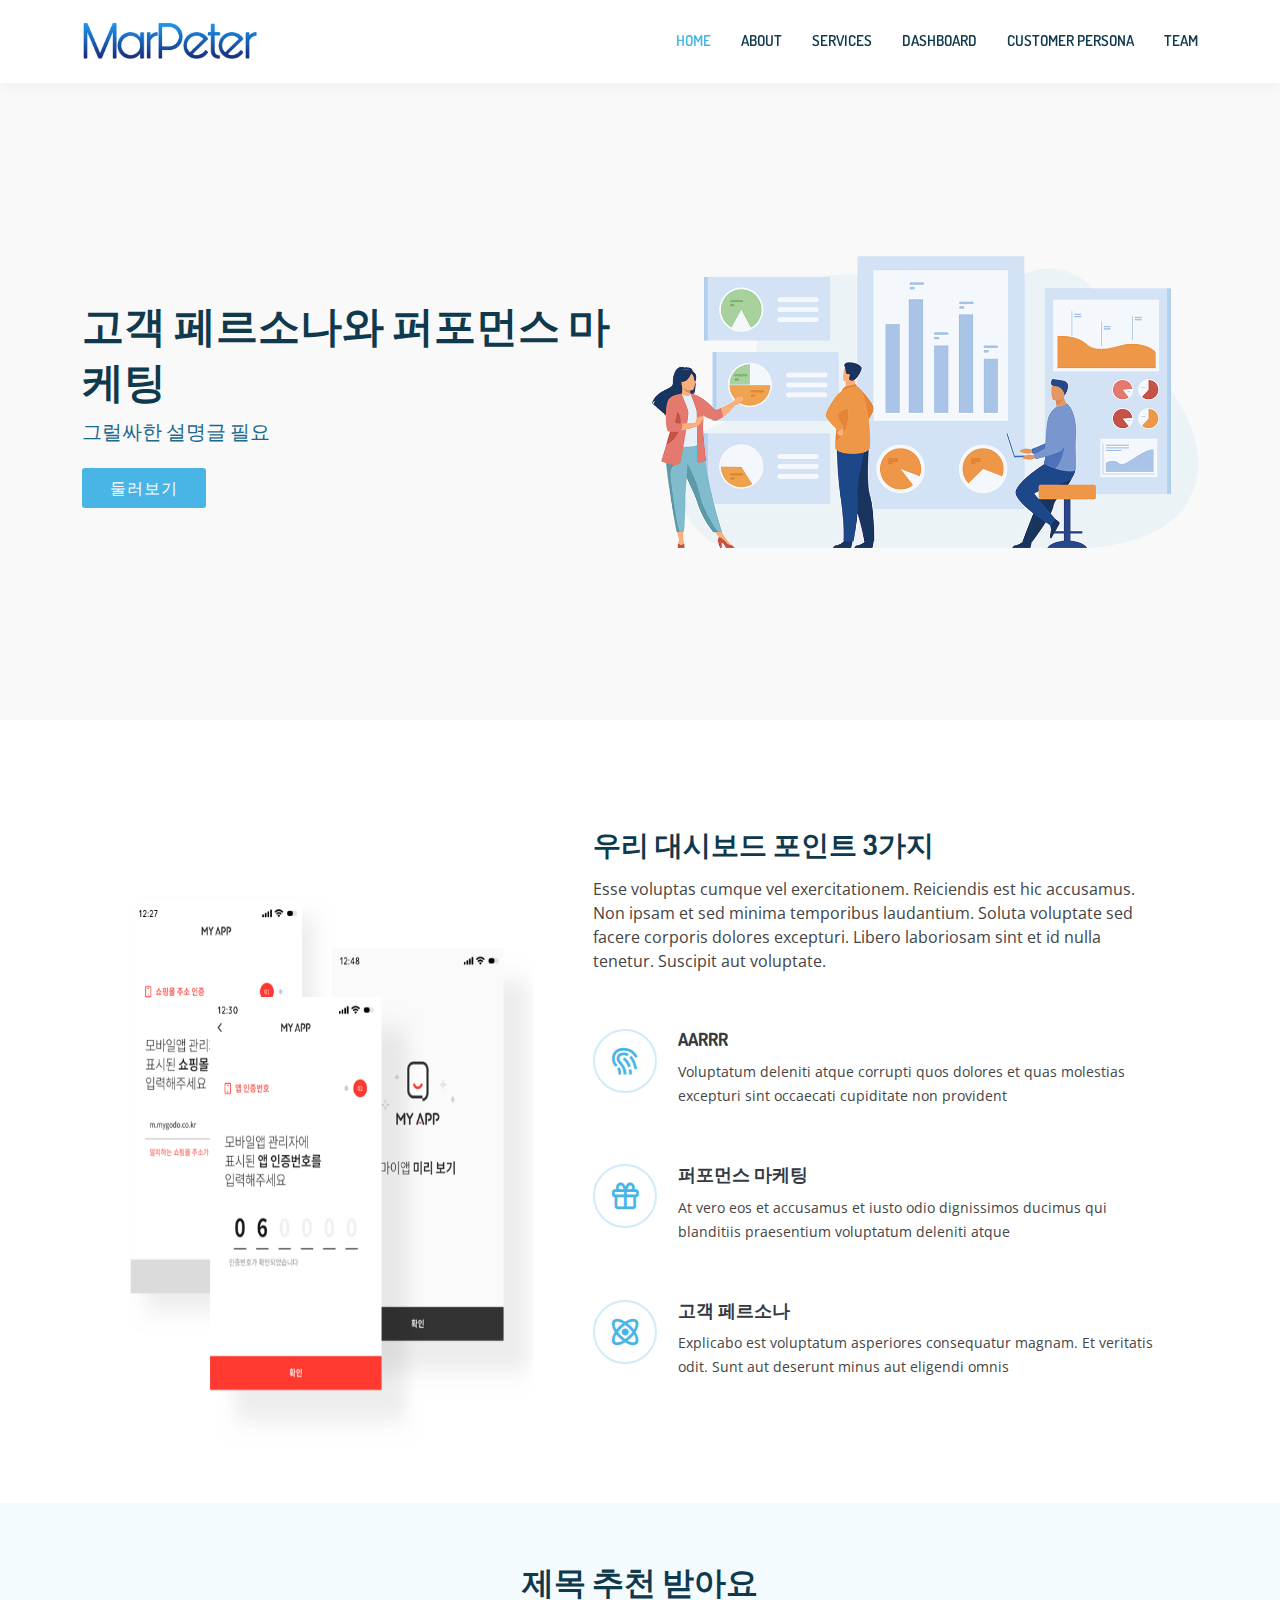
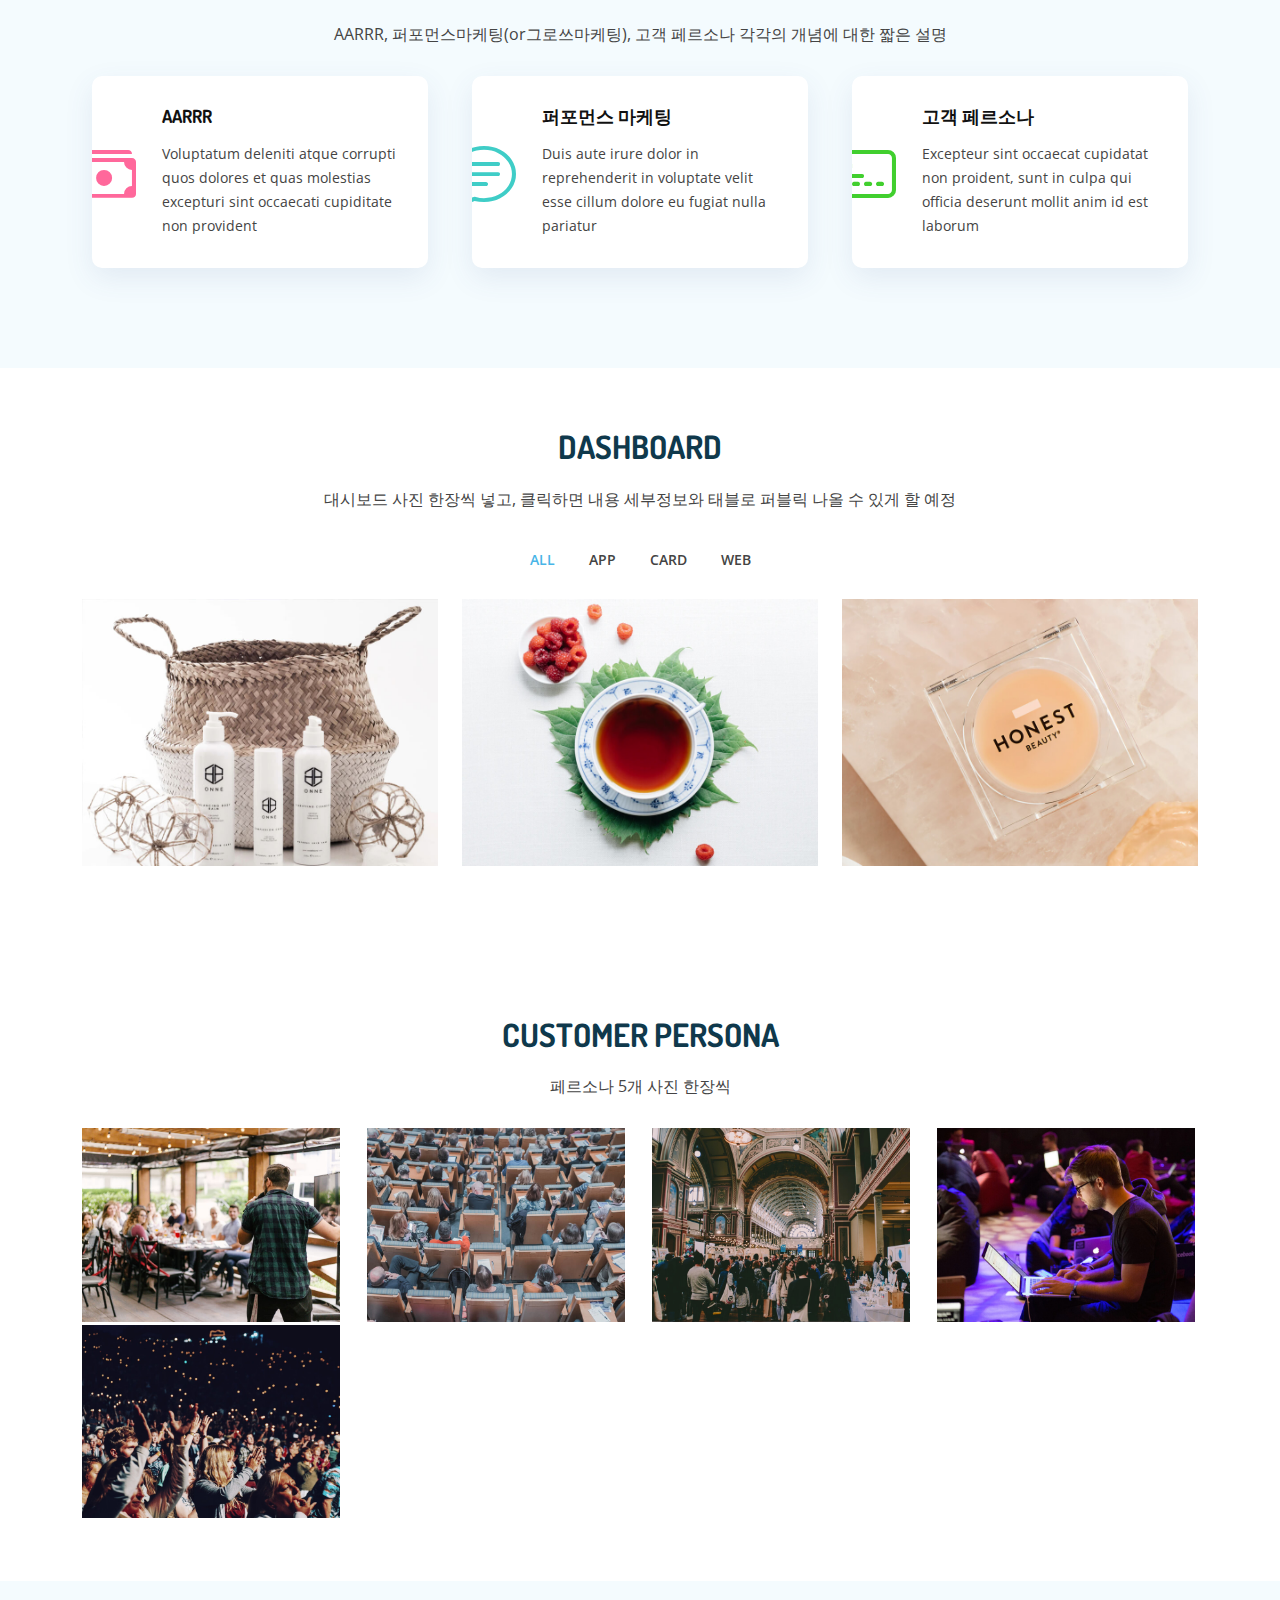
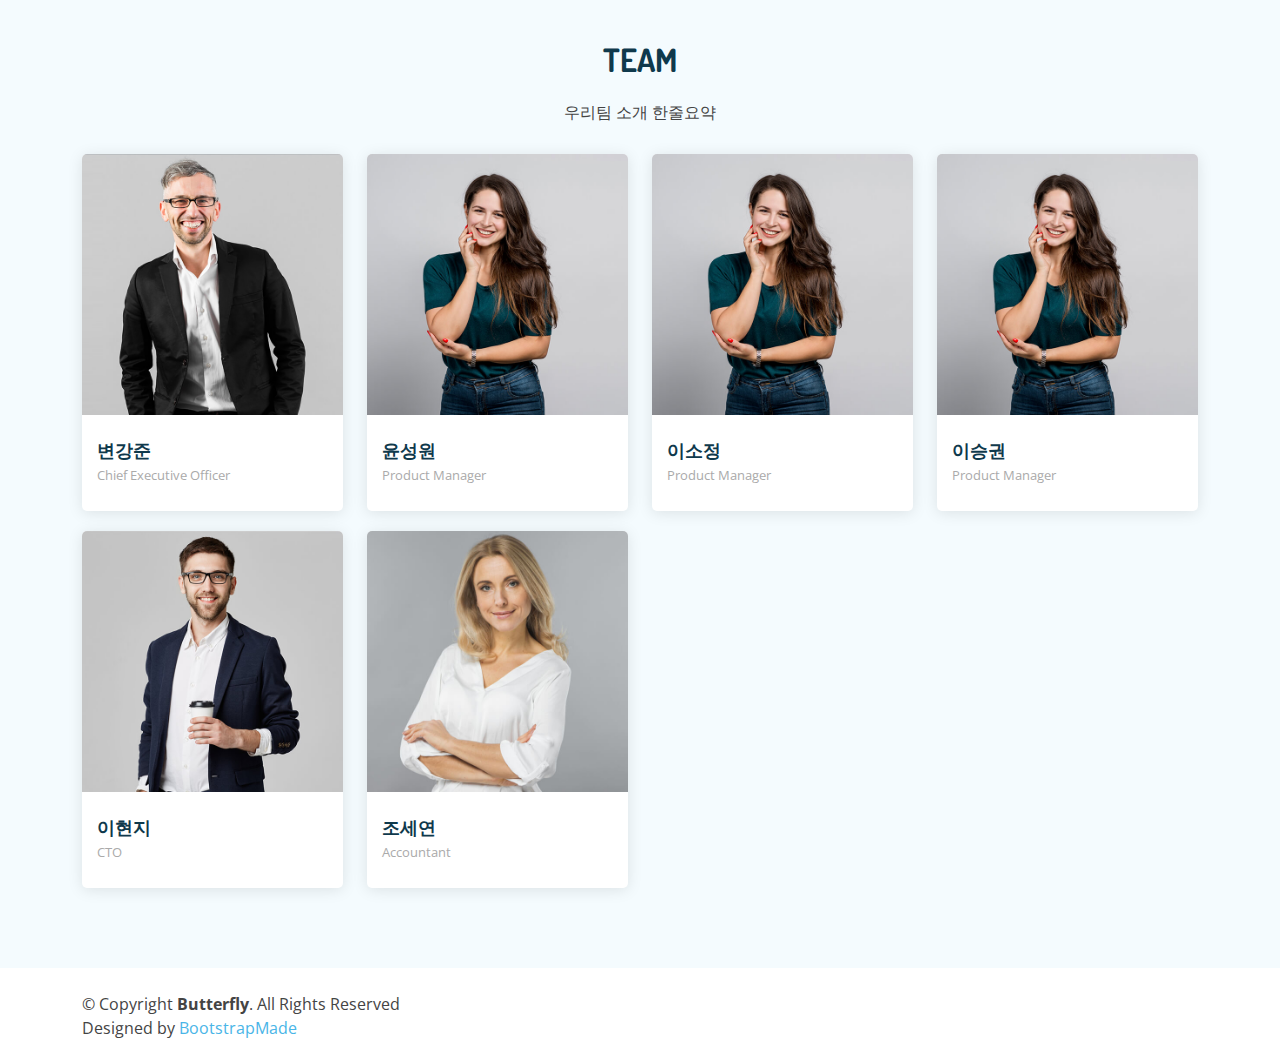
==== index.html @ e3b140a9 "git page demo" ====
<!DOCTYPE html>
<html lang="en">

<head>
  <meta charset="utf-8">
  <meta content="width=device-width, initial-scale=1.0" name="viewport">

  <title>Butterfly Bootstrap Template - Index</title>
  <meta content="" name="description">
  <meta content="" name="keywords">

  <!-- Favicons -->
  <link href="assets/img/favicon.png" rel="icon">
  <link href="assets/img/apple-touch-icon.png" rel="apple-touch-icon">

  <!-- Google Fonts -->
  <link href="https://fonts.googleapis.com/css?family=Open+Sans:300,300i,400,400i,600,600i,700,700i|Dosis:300,400,500,,600,700,700i|Lato:300,300i,400,400i,700,700i" rel="stylesheet">

  <!-- Vendor CSS Files -->
  <link href="assets/vendor/bootstrap/css/bootstrap.min.css" rel="stylesheet">
  <link href="assets/vendor/bootstrap-icons/bootstrap-icons.css" rel="stylesheet">
  <link href="assets/vendor/boxicons/css/boxicons.min.css" rel="stylesheet">
  <link href="assets/vendor/glightbox/css/glightbox.min.css" rel="stylesheet">
  <link href="assets/vendor/swiper/swiper-bundle.min.css" rel="stylesheet">

  <!-- Template Main CSS File -->
  <link href="assets/css/style.css" rel="stylesheet">

  <!-- =======================================================
  * Template Name: Butterfly - v4.7.0
  * Template URL: https://bootstrapmade.com/butterfly-free-bootstrap-theme/
  * Author: BootstrapMade.com
  * License: https://bootstrapmade.com/license/
  ======================================================== -->
</head>

<body>

  <!-- ======= Header ======= -->
  <header id="header" class="fixed-top">
    <div class="container d-flex align-items-center justify-content-between">

      <a href="index.html" class="logo"><img src="assets/img/logo7.png" alt="" class="img-fluid"></a>
      <!-- Uncomment below if you prefer to use text as a logo -->
      <!-- <h1 class="logo"><a href="index.html">Butterfly</a></h1> -->

      <nav id="navbar" class="navbar">
        <ul>
          <li><a class="nav-link scrollto active" href="#hero">Home</a></li>
          <li><a class="nav-link scrollto" href="#about">About</a></li>
          <li><a class="nav-link scrollto" href="#services">Services</a></li>
          <li><a class="nav-link scrollto " href="#portfolio">Dashboard</a></li>
          <li><a class="nav-link scrollto" href="#gallery">Customer Persona</a></li>
          <li><a class="nav-link scrollto" href="#team">Team</a></li>
        </ul>
        <i class="bi bi-list mobile-nav-toggle"></i>
      </nav><!-- .navbar -->

    </div>
  </header><!-- End Header -->

  <!-- ======= Hero Section ======= -->
  <section id="hero" class="d-flex align-items-center">

    <div class="container">
      <div class="row">
        <div class="col-lg-6 pt-4 pt-lg-0 order-2 order-lg-1 d-flex flex-column justify-content-center">
          <h1>고객 페르소나와 퍼포먼스 마케팅</h1>
          <h2>그럴싸한 설명글 필요</h2>
          <div><a href="#about" class="btn-get-started scrollto">둘러보기</a></div>
        </div>
        <div class="col-lg-6 order-1 order-lg-2 hero-img">
          <img src="assets/img/hero-img.png" class="img-fluid" alt="">
        </div>
      </div>
    </div>

  </section><!-- End Hero -->

  <main id="main">

    <!-- ======= About Section ======= -->
    <section id="about" class="about">
      <div class="container">
        <div class="row">
          <div class="col-xl-5 col-lg-6 d-flex justify-content-center align-items-stretch position-relative">
            <img src="assets/img/예시3.png" class="img-fluid" alt="">
          </div>

          <div class="col-xl-7 col-lg-6 icon-boxes d-flex flex-column align-items-stretch justify-content-center py-5 px-lg-5">
            <h3>우리 대시보드 포인트 3가지</h3>
            <p>Esse voluptas cumque vel exercitationem. Reiciendis est hic accusamus. Non ipsam et sed minima temporibus laudantium. Soluta voluptate sed facere corporis dolores excepturi. Libero laboriosam sint et id nulla tenetur. Suscipit aut voluptate.</p>

            <div class="icon-box">
              <div class="icon"><i class="bx bx-fingerprint"></i></div>
              <h4 class="title"><a href="">AARRR</a></h4>
              <p class="description">Voluptatum deleniti atque corrupti quos dolores et quas molestias excepturi sint occaecati cupiditate non provident</p>
            </div>

            <div class="icon-box">
              <div class="icon"><i class="bx bx-gift"></i></div>
              <h4 class="title"><a href="">퍼포먼스 마케팅</a></h4>
              <p class="description">At vero eos et accusamus et iusto odio dignissimos ducimus qui blanditiis praesentium voluptatum deleniti atque</p>
            </div>

            <div class="icon-box">
              <div class="icon"><i class="bx bx-atom"></i></div>
              <h4 class="title"><a href="">고객 페르소나</a></h4>
              <p class="description">Explicabo est voluptatum asperiores consequatur magnam. Et veritatis odit. Sunt aut deserunt minus aut eligendi omnis</p>
            </div>
    
          </div>
        </div>

      </div>
    </section><!-- End About Section -->

    <!-- ======= Services Section ======= -->
    <section id="services" class="services section-bg">
      <div class="container">

        <div class="section-title">
          <h2>제목 추천 받아요</h2>
          <p>AARRR, 퍼포먼스마케팅(or그로쓰마케팅), 고객 페르소나 각각의 개념에 대한 짧은 설명 </p>
        </div>

        <div class="row">
          <div class="col-lg-4 col-md-6">
            <div class="icon-box">
              <div class="icon"><i class="bi bi-cash-stack" style="color: #ff689b;"></i></div>
              <h4 class="title"><a href="">AARRR</a></h4>
              <p class="description">Voluptatum deleniti atque corrupti quos dolores et quas molestias excepturi sint occaecati cupiditate non provident</p>
            </div>
          </div>
          <div class="col-lg-4 col-md-6" data-wow-delay="0.1s">
            <div class="icon-box">
              <div class="icon"><i class="bi bi-chat-text" style="color: #3fcdc7;"></i></div>
              <h4 class="title"><a href="">퍼포먼스 마케팅</a></h4>
              <p class="description">Duis aute irure dolor in reprehenderit in voluptate velit esse cillum dolore eu fugiat nulla pariatur</p>
            </div>
          </div>
          <div class="col-lg-4 col-md-6" data-wow-delay="0.1s">
            <div class="icon-box">
              <div class="icon"><i class="bi bi-credit-card-2-front" style="color:#41cf2e;"></i></div>
              <h4 class="title"><a href="">고객 페르소나</a></h4>
              <p class="description">Excepteur sint occaecat cupidatat non proident, sunt in culpa qui officia deserunt mollit anim id est laborum</p>
            </div>
          </div>

        </div>

      </div>
    </section><!-- End Services Section -->

    <!-- ======= Portfolio Section ======= -->
    <section id="portfolio" class="portfolio">
      <div class="container">

        <div class="section-title">
          <h2>Dashboard</h2>
          <p> 대시보드 사진 한장씩 넣고, 클릭하면 내용 세부정보와 태블로 퍼블릭 나올 수 있게 할 예정</p>
        </div>

        <div class="row">
          <div class="col-lg-12 d-flex justify-content-center">
            <ul id="portfolio-flters">
              <li data-filter="*" class="filter-active">All</li>
              <li data-filter=".filter-app">App</li>
              <li data-filter=".filter-card">Card</li>
              <li data-filter=".filter-web">Web</li>
            </ul>
          </div>
        </div>

        <div class="row portfolio-container">

          <div class="col-lg-4 col-md-6 portfolio-item filter-app">
            <div class="portfolio-wrap">
              <img src="assets/img/portfolio/portfolio-1.jpg" class="img-fluid" alt="">
              <div class="portfolio-info">
                <h4>App 1</h4>
                <p>App</p>
                <div class="portfolio-links">
                  <a href="assets/img/portfolio/portfolio-1.jpg" data-gallery="portfolioGallery" class="portfolio-lightbox" title="App 1"><i class="bx bx-plus"></i></a>
                  <a href="portfolio-details.html" title="More Details"><i class="bx bx-link"></i></a>
                </div>
              </div>
            </div>
          </div>

          <div class="col-lg-4 col-md-6 portfolio-item filter-web">
            <div class="portfolio-wrap">
              <img src="assets/img/portfolio/portfolio-2.jpg" class="img-fluid" alt="">
              <div class="portfolio-info">
                <h4>Web 1</h4>
                <p>Web</p>
                <div class="portfolio-links">
                  <a href="assets/img/portfolio/portfolio-2.jpg" data-gallery="portfolioGallery" class="portfolio-lightbox" title="Web 3"><i class="bx bx-plus"></i></a>
                  <a href="portfolio-details.html" title="More Details"><i class="bx bx-link"></i></a>
                </div>
              </div>
            </div>
          </div>

          <div class="col-lg-4 col-md-6 portfolio-item filter-card">
            <div class="portfolio-wrap">
              <img src="assets/img/portfolio/portfolio-4.jpg" class="img-fluid" alt="">
              <div class="portfolio-info">
                <h4>Card 1</h4>
                <p>Card</p>
                <div class="portfolio-links">
                  <a href="assets/img/portfolio/portfolio-4.jpg" data-gallery="portfolioGallery" class="portfolio-lightbox" title="Card 2"><i class="bx bx-plus"></i></a>
                  <a href="portfolio-details.html" title="More Details"><i class="bx bx-link"></i></a>
                </div>
              </div>
            </div>
          </div>


        </div>

      </div>
    </section><!-- End Portfolio Section -->

    <!-- ======= Gallery Section ======= -->
    <section id="gallery" class="gallery">
      <div class="container">

        <div class="section-title">
          <h2>Customer Persona</h2>
          <p>페르소나 5개 사진 한장씩</p>
        </div>

        <div class="row no-gutters">

          <div class="col-lg-3 col-md-4">
            <div class="gallery-item">
              <a href="assets/img/gallery/gallery-1.jpg" class="galleery-lightbox" data-gallery="gallery-item">
                <img src="assets/img/gallery/gallery-1.jpg" alt="" class="img-fluid">
              </a>
            </div>
          </div>

          <div class="col-lg-3 col-md-4">
            <div class="gallery-item">
              <a href="assets/img/gallery/gallery-2.jpg" class="galleery-lightbox" data-gallery="gallery-item">
                <img src="assets/img/gallery/gallery-2.jpg" alt="" class="img-fluid">
              </a>
            </div>
          </div>

          <div class="col-lg-3 col-md-4">
            <div class="gallery-item">
              <a href="assets/img/gallery/gallery-3.jpg" class="galleery-lightbox" data-gallery="gallery-item">
                <img src="assets/img/gallery/gallery-3.jpg" alt="" class="img-fluid">
              </a>
            </div>
          </div>

          <div class="col-lg-3 col-md-4">
            <div class="gallery-item">
              <a href="assets/img/gallery/gallery-4.jpg" class="galleery-lightbox" data-gallery="gallery-item">
                <img src="assets/img/gallery/gallery-4.jpg" alt="" class="img-fluid">
              </a>
            </div>
          </div>

          <div class="col-lg-3 col-md-4">
            <div class="gallery-item">
              <a href="assets/img/gallery/gallery-5.jpg" class="galleery-lightbox" data-gallery="gallery-item">
                <img src="assets/img/gallery/gallery-5.jpg" alt="" class="img-fluid">
              </a>
            </div>
          </div>

        </div>

      </div>
    </section><!-- End Gallery Section -->
    
    <!-- ======= Team Section ======= -->
    <section id="team" class="team section-bg">
      <div class="container">

        <div class="section-title">
          <h2>Team</h2>
          <p>우리팀 소개 한줄요약</p>
        </div>

        <div class="row">

          <div class="col-lg-3 col-md-6 d-flex align-items-stretch">
            <div class="member">
              <div class="member-img">
                <img src="assets/img/team/team-1.jpg" class="img-fluid" alt="">
                <div class="social">
                  <a href=""><i class="bi bi-twitter"></i></a>
                  <a href=""><i class="bi bi-facebook"></i></a>
                  <a href=""><i class="bi bi-instagram"></i></a>
                  <a href=""><i class="bi bi-linkedin"></i></a>
                </div>
              </div>
              <div class="member-info">
                <h4>변강준</h4>
                <span>Chief Executive Officer</span>
              </div>
            </div>
          </div>

          <div class="col-lg-3 col-md-6 d-flex align-items-stretch">
            <div class="member">
              <div class="member-img">
                <img src="assets/img/team/team-2.jpg" class="img-fluid" alt="">
                <div class="social">
                  <a href=""><i class="bi bi-twitter"></i></a>
                  <a href=""><i class="bi bi-facebook"></i></a>
                  <a href=""><i class="bi bi-instagram"></i></a>
                  <a href=""><i class="bi bi-linkedin"></i></a>
                </div>
              </div>
              <div class="member-info">
                <h4>윤성원</h4>
                <span>Product Manager</span>
              </div>
            </div>
          </div>

          <div class="col-lg-3 col-md-6 d-flex align-items-stretch">
            <div class="member">
              <div class="member-img">
                <img src="assets/img/team/team-2.jpg" class="img-fluid" alt="">
                <div class="social">
                  <a href=""><i class="bi bi-twitter"></i></a>
                  <a href=""><i class="bi bi-facebook"></i></a>
                  <a href=""><i class="bi bi-instagram"></i></a>
                  <a href=""><i class="bi bi-linkedin"></i></a>
                </div>
              </div>
              <div class="member-info">
                <h4>이소정</h4>
                <span>Product Manager</span>
              </div>
            </div>
          </div>

          <div class="col-lg-3 col-md-6 d-flex align-items-stretch">
            <div class="member">
              <div class="member-img">
                <img src="assets/img/team/team-2.jpg" class="img-fluid" alt="">
                <div class="social">
                  <a href=""><i class="bi bi-twitter"></i></a>
                  <a href=""><i class="bi bi-facebook"></i></a>
                  <a href=""><i class="bi bi-instagram"></i></a>
                  <a href=""><i class="bi bi-linkedin"></i></a>
                </div>
              </div>
              <div class="member-info">
                <h4>이승권</h4>
                <span>Product Manager</span>
              </div>
            </div>
          </div>

          <div class="col-lg-3 col-md-6 d-flex align-items-stretch">
            <div class="member">
              <div class="member-img">
                <img src="assets/img/team/team-3.jpg" class="img-fluid" alt="">
                <div class="social">
                  <a href=""><i class="bi bi-twitter"></i></a>
                  <a href=""><i class="bi bi-facebook"></i></a>
                  <a href=""><i class="bi bi-instagram"></i></a>
                  <a href=""><i class="bi bi-linkedin"></i></a>
                </div>
              </div>
              <div class="member-info">
                <h4>이현지</h4>
                <span>CTO</span>
              </div>
            </div>
          </div>

          <div class="col-lg-3 col-md-6 d-flex align-items-stretch">
            <div class="member">
              <div class="member-img">
                <img src="assets/img/team/team-4.jpg" class="img-fluid" alt="">
                <div class="social">
                  <a href=""><i class="bi bi-twitter"></i></a>
                  <a href=""><i class="bi bi-facebook"></i></a>
                  <a href=""><i class="bi bi-instagram"></i></a>
                  <a href=""><i class="bi bi-linkedin"></i></a>
                </div>
              </div>
              <div class="member-info">
                <h4>조세연</h4>
                <span>Accountant</span>
              </div>
            </div>
          </div>

        </div>

      </div>
    </section><!-- End Team Section -->

  </main><!-- End #main -->

  <!-- ======= Footer ======= -->

    <div class="container py-4">
      <div class="copyright">
        &copy; Copyright <strong><span>Butterfly</span></strong>. All Rights Reserved
      </div>
      <div class="credits">
        <!-- All the links in the footer should remain intact. -->
        <!-- You can delete the links only if you purchased the pro version. -->
        <!-- Licensing information: https://bootstrapmade.com/license/ -->
        <!-- Purchase the pro version with working PHP/AJAX contact form: https://bootstrapmade.com/butterfly-free-bootstrap-theme/ -->
        Designed by <a href="https://bootstrapmade.com/">BootstrapMade</a>
      </div>
    </div>
  </footer><!-- End Footer -->

  <a href="#" class="back-to-top d-flex align-items-center justify-content-center"><i class="bi bi-arrow-up-short"></i></a>

  <!-- Vendor JS Files -->
  <script src="assets/vendor/purecounter/purecounter.js"></script>
  <script src="assets/vendor/bootstrap/js/bootstrap.bundle.min.js"></script>
  <script src="assets/vendor/glightbox/js/glightbox.min.js"></script>
  <script src="assets/vendor/isotope-layout/isotope.pkgd.min.js"></script>
  <script src="assets/vendor/swiper/swiper-bundle.min.js"></script>
  <script src="assets/vendor/php-email-form/validate.js"></script>

  <!-- Template Main JS File -->
  <script src="assets/js/main.js"></script>

</body>

</html>
---- assets/css/style.css ----
/**
* Template Name: Butterfly - v4.7.0
* Template URL: https://bootstrapmade.com/butterfly-free-bootstrap-theme/
* Author: BootstrapMade.com
* License: https://bootstrapmade.com/license/
*/

/*--------------------------------------------------------------
# General
--------------------------------------------------------------*/
body {
  font-family: "Open Sans", sans-serif;
  color: #444444;
}

a {
  text-decoration: none;
  color: #49b5e7;
}

a:hover {
  color: #76c7ed;
  text-decoration: none;
}

h1, h2, h3, h4, h5, h6 {
  font-family: "Dosis", sans-serif;
}

/*--------------------------------------------------------------
# Back to top button
--------------------------------------------------------------*/
.back-to-top {
  position: fixed;
  visibility: hidden;
  opacity: 0;
  right: 15px;
  bottom: 15px;
  z-index: 996;
  background: #49b5e7;
  width: 40px;
  height: 40px;
  border-radius: 4px;
  transition: all 0.4s;
}
.back-to-top i {
  font-size: 28px;
  color: #fff;
  line-height: 0;
}
.back-to-top:hover {
  background: #6dc4ec;
  color: #fff;
}
.back-to-top.active {
  visibility: visible;
  opacity: 1;
}

/*--------------------------------------------------------------
# Header
--------------------------------------------------------------*/
#header {
  background: #fff;
  transition: all 0.5s;
  z-index: 997;
  padding: 20px 0;
  box-shadow: 0px 2px 15px rgba(0, 0, 0, 0.05);
}
#header .logo {
  font-size: 28px;
  margin: 0;
  padding: 0;
  line-height: 1;
  font-weight: 700;
  letter-spacing: 1px;
  text-transform: uppercase;
  font-family: "Lato", sans-serif;
}
#header .logo a {
  color: #0f394c;
}
#header .logo img {
  max-height: 40px;
}

/*--------------------------------------------------------------
# Navigation Menu
--------------------------------------------------------------*/
/**
* Desktop Navigation 
*/
.navbar {
  padding: 0;
}
.navbar ul {
  margin: 0;
  padding: 0;
  display: flex;
  list-style: none;
  align-items: center;
}
.navbar li {
  position: relative;
}
.navbar a, .navbar a:focus {
  display: flex;
  align-items: center;
  justify-content: space-between;
  padding: 10px 0 10px 30px;
  font-family: "Dosis", sans-serif;
  font-size: 15px;
  font-weight: 600;
  color: #0f394c;
  white-space: nowrap;
  transition: 0.3s;
  text-transform: uppercase;
}
.navbar a i, .navbar a:focus i {
  font-size: 12px;
  line-height: 0;
  margin-left: 5px;
}
.navbar a:hover, .navbar .active, .navbar .active:focus, .navbar li:hover > a {
  color: #49b5e7;
}
.navbar .dropdown ul {
  display: block;
  position: absolute;
  left: 14px;
  top: calc(100% + 30px);
  margin: 0;
  padding: 10px 0;
  z-index: 99;
  opacity: 0;
  visibility: hidden;
  background: #fff;
  box-shadow: 0px 0px 30px rgba(127, 137, 161, 0.25);
  transition: 0.3s;
}
.navbar .dropdown ul li {
  min-width: 200px;
}
.navbar .dropdown ul a {
  padding: 10px 20px;
  font-size: 15px;
  text-transform: none;
  font-weight: 500;
}
.navbar .dropdown ul a i {
  font-size: 12px;
}
.navbar .dropdown ul a:hover, .navbar .dropdown ul .active:hover, .navbar .dropdown ul li:hover > a {
  color: #49b5e7;
}
.navbar .dropdown:hover > ul {
  opacity: 1;
  top: 100%;
  visibility: visible;
}
.navbar .dropdown .dropdown ul {
  top: 0;
  left: calc(100% - 30px);
  visibility: hidden;
}
.navbar .dropdown .dropdown:hover > ul {
  opacity: 1;
  top: 0;
  left: 100%;
  visibility: visible;
}
@media (max-width: 1366px) {
  .navbar .dropdown .dropdown ul {
    left: -90%;
  }
  .navbar .dropdown .dropdown:hover > ul {
    left: -100%;
  }
}

/**
* Mobile Navigation 
*/
.mobile-nav-toggle {
  color: #0f394c;
  font-size: 28px;
  cursor: pointer;
  display: none;
  line-height: 0;
  transition: 0.5s;
}
.mobile-nav-toggle.bi-x {
  color: #fff;
}

@media (max-width: 991px) {
  .mobile-nav-toggle {
    display: block;
  }

  .navbar ul {
    display: none;
  }
}
.navbar-mobile {
  position: fixed;
  overflow: hidden;
  top: 0;
  right: 0;
  left: 0;
  bottom: 0;
  background: rgba(7, 25, 33, 0.9);
  transition: 0.3s;
  z-index: 999;
}
.navbar-mobile .mobile-nav-toggle {
  position: absolute;
  top: 15px;
  right: 15px;
}
.navbar-mobile ul {
  display: block;
  position: absolute;
  top: 55px;
  right: 15px;
  bottom: 15px;
  left: 15px;
  padding: 10px 0;
  background-color: #fff;
  overflow-y: auto;
  transition: 0.3s;
}
.navbar-mobile a, .navbar-mobile a:focus {
  padding: 10px 20px;
  font-size: 15px;
  color: #0f394c;
}
.navbar-mobile a:hover, .navbar-mobile .active, .navbar-mobile li:hover > a {
  color: #49b5e7;
}
.navbar-mobile .getstarted, .navbar-mobile .getstarted:focus {
  margin: 15px;
}
.navbar-mobile .dropdown ul {
  position: static;
  display: none;
  margin: 10px 20px;
  padding: 10px 0;
  z-index: 99;
  opacity: 1;
  visibility: visible;
  background: #fff;
  box-shadow: 0px 0px 30px rgba(127, 137, 161, 0.25);
}
.navbar-mobile .dropdown ul li {
  min-width: 200px;
}
.navbar-mobile .dropdown ul a {
  padding: 10px 20px;
}
.navbar-mobile .dropdown ul a i {
  font-size: 12px;
}
.navbar-mobile .dropdown ul a:hover, .navbar-mobile .dropdown ul .active:hover, .navbar-mobile .dropdown ul li:hover > a {
  color: #49b5e7;
}
.navbar-mobile .dropdown > .dropdown-active {
  display: block;
}

/*--------------------------------------------------------------
# Hero Section
--------------------------------------------------------------*/
#hero {
  width: 100%;
  height: 80vh;
  background: #f9f9f9;
}
#hero .container {
  padding-top: 84px;
}
#hero h1 {
  margin: 0;
  font-size: 42px;
  font-weight: 700;
  line-height: 56px;
  color: #0f394c;
  text-transform: uppercase;
}
#hero h2 {
  color: #1c698c;
  margin: 10px 0 0 0;
  font-size: 20px;
}
#hero .btn-get-started {
  font-family: "Dosis", sans-serif;
  font-weight: 500;
  font-size: 16px;
  letter-spacing: 1px;
  display: inline-block;
  padding: 8px 28px;
  border-radius: 3px;
  transition: 0.5s;
  margin-top: 25px;
  color: #fff;
  background: #49b5e7;
  text-transform: uppercase;
}
#hero .btn-get-started:hover {
  background: #76c7ed;
}
@media (max-width: 991px) {
  #hero {
    height: 100vh;
    text-align: center;
  }
  #hero .hero-img img {
    width: 50%;
  }
}
@media (max-width: 768px) {
  #hero h1 {
    font-size: 28px;
    line-height: 36px;
  }
  #hero h2 {
    font-size: 18px;
    line-height: 24px;
  }
  #hero .hero-img img {
    width: 80%;
  }
}

/*--------------------------------------------------------------
# Sections General
--------------------------------------------------------------*/
section {
  padding: 60px 0;
  overflow: hidden;
}

.section-bg {
  background-color: #f4fbfe;
}

.section-title {
  text-align: center;
  padding-bottom: 30px;
}
.section-title h2 {
  font-size: 32px;
  font-weight: bold;
  text-transform: uppercase;
  margin-bottom: 20px;
  padding-bottom: 0;
  color: #0f394c;
}
.section-title p {
  margin-bottom: 0;
}

/*--------------------------------------------------------------
# About
--------------------------------------------------------------*/
.about .icon-boxes h3 {
  font-size: 28px;
  font-weight: 700;
  color: #0f394c;
  margin-bottom: 15px;
}
.about .icon-box {
  margin-top: 40px;
}
.about .icon-box .icon {
  float: left;
  display: flex;
  align-items: center;
  justify-content: center;
  width: 64px;
  height: 64px;
  border: 2px solid #d0ecf9;
  border-radius: 50px;
  transition: 0.5s;
}
.about .icon-box .icon i {
  color: #49b5e7;
  font-size: 32px;
}
.about .icon-box:hover .icon {
  background: #49b5e7;
  border-color: #49b5e7;
}
.about .icon-box:hover .icon i {
  color: #fff;
}
.about .icon-box .title {
  margin-left: 85px;
  font-weight: 700;
  margin-bottom: 10px;
  font-size: 18px;
}
.about .icon-box .title a {
  color: #343a40;
  transition: 0.3s;
}
.about .icon-box .title a:hover {
  color: #49b5e7;
}
.about .icon-box .description {
  margin-left: 85px;
  line-height: 24px;
  font-size: 14px;
}
.about .video-box {
  background: url("../img/about.jpg") center center no-repeat;
  background-size: cover;
  min-height: 500px;
}
@media (min-width: 1200px) {
  .about .video-box {
    margin-left: 15px;
    margin-right: -15px;
  }
}
.about .play-btn {
  width: 94px;
  height: 94px;
  background: radial-gradient(#49b5e7 50%, rgba(73, 181, 231, 0.4) 52%);
  border-radius: 50%;
  display: block;
  position: absolute;
  left: calc(50% - 47px);
  top: calc(50% - 47px);
  overflow: hidden;
}
.about .play-btn::after {
  content: "";
  position: absolute;
  left: 50%;
  top: 50%;
  transform: translateX(-40%) translateY(-50%);
  width: 0;
  height: 0;
  border-top: 10px solid transparent;
  border-bottom: 10px solid transparent;
  border-left: 15px solid #fff;
  z-index: 100;
  transition: all 400ms cubic-bezier(0.55, 0.055, 0.675, 0.19);
}
.about .play-btn::before {
  content: "";
  position: absolute;
  width: 120px;
  height: 120px;
  -webkit-animation-delay: 0s;
  animation-delay: 0s;
  -webkit-animation: pulsate-btn 2s;
  animation: pulsate-btn 2s;
  -webkit-animation-direction: forwards;
  animation-direction: forwards;
  -webkit-animation-iteration-count: infinite;
  animation-iteration-count: infinite;
  -webkit-animation-timing-function: steps;
  animation-timing-function: steps;
  opacity: 1;
  border-radius: 50%;
  border: 5px solid rgba(73, 181, 231, 0.7);
  top: -15%;
  left: -15%;
  background: rgba(198, 16, 0, 0);
}
.about .play-btn:hover::after {
  border-left: 15px solid #49b5e7;
  transform: scale(20);
}
.about .play-btn:hover::before {
  content: "";
  position: absolute;
  left: 50%;
  top: 50%;
  transform: translateX(-40%) translateY(-50%);
  width: 0;
  height: 0;
  border: none;
  border-top: 10px solid transparent;
  border-bottom: 10px solid transparent;
  border-left: 15px solid #fff;
  z-index: 200;
  -webkit-animation: none;
  animation: none;
  border-radius: 0;
}

@-webkit-keyframes pulsate-btn {
  0% {
    transform: scale(0.6, 0.6);
    opacity: 1;
  }
  100% {
    transform: scale(1, 1);
    opacity: 0;
  }
}

@keyframes pulsate-btn {
  0% {
    transform: scale(0.6, 0.6);
    opacity: 1;
  }
  100% {
    transform: scale(1, 1);
    opacity: 0;
  }
}
/*--------------------------------------------------------------
# Counts
--------------------------------------------------------------*/
.counts {
  background: url("../img/counts-bg.jpg") center center no-repeat;
  background-size: cover;
  padding: 80px 0 60px 0;
  position: relative;
}
.counts::before {
  content: "";
  position: absolute;
  background: rgba(255, 255, 255, 0.8);
  left: 0;
  right: 0;
  top: 0;
  bottom: 0;
}
.counts .title {
  position: relative;
  color: #0f394c;
  margin-bottom: 40px;
}
.counts .title h3 {
  font-size: 36px;
  font-weight: 700;
}
.counts .counters span {
  font-size: 44px;
  font-weight: 700;
  display: block;
  color: #49b5e7;
  font-family: "Dosis", sans-serif;
}
.counts .counters p {
  padding: 0;
  margin: 0 0 20px 0;
  font-size: 15px;
  color: #444444;
}
@media (min-width: 1200px) {
  .counts {
    background-attachment: fixed;
  }
}

/*--------------------------------------------------------------
# Clients
--------------------------------------------------------------*/
.clients .clients-wrap {
  border-top: 1px solid #eee;
  border-left: 1px solid #eee;
}
.clients .client-logo {
  padding: 30px;
  display: flex;
  justify-content: center;
  align-items: center;
  border-right: 1px solid #eee;
  border-bottom: 1px solid #eee;
  overflow: hidden;
  background: #fff;
  height: 120px;
}
.clients .client-logo img {
  height: 50%;
  filter: grayscale(100%);
  transition: 0.3s;
}
.clients .client-logo:hover img {
  filter: none;
  transform: scale(1.2);
}
.clients img {
  transition: all 0.4s ease-in-out;
}

/*--------------------------------------------------------------
# Services
--------------------------------------------------------------*/
.services .icon-box {
  padding: 30px;
  position: relative;
  overflow: hidden;
  border-radius: 10px;
  margin: 0 10px 40px 10px;
  background: #fff;
  box-shadow: 0 10px 29px 0 rgba(68, 88, 144, 0.1);
  transition: all 0.3s ease-in-out;
}
.services .icon-box:hover {
  transform: translateY(-5px);
}
.services .icon {
  position: absolute;
  left: -20px;
  top: calc(50% - 30px);
}
.services .icon i {
  font-size: 64px;
  line-height: 1;
  transition: 0.5s;
}
.services .title {
  margin-left: 40px;
  font-weight: 700;
  margin-bottom: 15px;
  font-size: 18px;
}
.services .title a {
  color: #111;
}
.services .icon-box:hover .title a {
  color: #49b5e7;
}
.services .description {
  font-size: 14px;
  margin-left: 40px;
  line-height: 24px;
  margin-bottom: 0;
}

/*--------------------------------------------------------------
# Portfolio
--------------------------------------------------------------*/
.portfolio .portfolio-item {
  margin-bottom: 30px;
}
.portfolio #portfolio-flters {
  padding: 0;
  margin: 0 auto 10px auto;
  list-style: none;
  text-align: center;
  border-radius: 50px;
  padding: 2px 15px;
}
.portfolio #portfolio-flters li {
  cursor: pointer;
  display: inline-block;
  padding: 10px 15px;
  font-size: 14px;
  font-weight: 600;
  line-height: 1;
  text-transform: uppercase;
  color: #444444;
  margin-bottom: 10px;
  transition: all 0.3s ease-in-out;
}
.portfolio #portfolio-flters li:hover, .portfolio #portfolio-flters li.filter-active {
  color: #49b5e7;
}
.portfolio #portfolio-flters li:last-child {
  margin-right: 0;
}
.portfolio .portfolio-wrap {
  transition: 0.3s;
  position: relative;
  overflow: hidden;
  z-index: 1;
  background: rgba(255, 255, 255, 0.6);
}
.portfolio .portfolio-wrap::before {
  content: "";
  background: rgba(255, 255, 255, 0.6);
  position: absolute;
  left: 30px;
  right: 30px;
  top: 30px;
  bottom: 30px;
  transition: all ease-in-out 0.3s;
  z-index: 2;
  opacity: 0;
}
.portfolio .portfolio-wrap .portfolio-info {
  opacity: 0;
  position: absolute;
  top: 0;
  left: 0;
  right: 0;
  bottom: 0;
  text-align: center;
  z-index: 3;
  transition: all ease-in-out 0.3s;
  display: flex;
  flex-direction: column;
  justify-content: center;
  align-items: center;
}
.portfolio .portfolio-wrap .portfolio-info::before {
  display: block;
  content: "";
  width: 48px;
  height: 48px;
  position: absolute;
  top: 35px;
  left: 35px;
  border-top: 3px solid #bdc6ca;
  border-left: 3px solid #bdc6ca;
  transition: all 0.5s ease 0s;
  z-index: 9994;
}
.portfolio .portfolio-wrap .portfolio-info::after {
  display: block;
  content: "";
  width: 48px;
  height: 48px;
  position: absolute;
  bottom: 35px;
  right: 35px;
  border-bottom: 3px solid #bdc6ca;
  border-right: 3px solid #bdc6ca;
  transition: all 0.5s ease 0s;
  z-index: 9994;
}
.portfolio .portfolio-wrap .portfolio-info h4 {
  font-size: 20px;
  color: #0f394c;
  font-weight: 600;
}
.portfolio .portfolio-wrap .portfolio-info p {
  color: #0f394c;
  font-size: 14px;
  text-transform: uppercase;
  padding: 0;
  margin: 0;
}
.portfolio .portfolio-wrap .portfolio-links {
  text-align: center;
  z-index: 4;
}
.portfolio .portfolio-wrap .portfolio-links a {
  color: #49b5e7;
  margin: 0 2px;
  font-size: 28px;
  display: inline-block;
  transition: 0.3s;
}
.portfolio .portfolio-wrap .portfolio-links a:hover {
  color: #8dd0f0;
}
.portfolio .portfolio-wrap:hover::before {
  top: 0;
  left: 0;
  right: 0;
  bottom: 0;
  opacity: 1;
}
.portfolio .portfolio-wrap:hover .portfolio-info {
  opacity: 1;
}
.portfolio .portfolio-wrap:hover .portfolio-info::before {
  top: 15px;
  left: 15px;
}
.portfolio .portfolio-wrap:hover .portfolio-info::after {
  bottom: 15px;
  right: 15px;
}

/*--------------------------------------------------------------
# Portfolio Details
--------------------------------------------------------------*/
.portfolio-details {
  padding-top: 40px;
}
.portfolio-details .portfolio-details-slider img {
  width: 100%;
}
.portfolio-details .portfolio-details-slider .swiper-pagination {
  margin-top: 20px;
  position: relative;
}
.portfolio-details .portfolio-details-slider .swiper-pagination .swiper-pagination-bullet {
  width: 12px;
  height: 12px;
  background-color: #fff;
  opacity: 1;
  border: 1px solid #49b5e7;
}
.portfolio-details .portfolio-details-slider .swiper-pagination .swiper-pagination-bullet-active {
  background-color: #49b5e7;
}
.portfolio-details .portfolio-info {
  padding: 30px;
  box-shadow: 0px 0 30px rgba(15, 57, 76, 0.08);
}
.portfolio-details .portfolio-info h3 {
  font-size: 22px;
  font-weight: 700;
  margin-bottom: 20px;
  padding-bottom: 20px;
  border-bottom: 1px solid #eee;
}
.portfolio-details .portfolio-info ul {
  list-style: none;
  padding: 0;
  font-size: 15px;
}
.portfolio-details .portfolio-info ul li + li {
  margin-top: 10px;
}
.portfolio-details .portfolio-description {
  padding-top: 30px;
}
.portfolio-details .portfolio-description h2 {
  font-size: 26px;
  font-weight: 700;
  margin-bottom: 20px;
}
.portfolio-details .portfolio-description p {
  padding: 0;
}

/*--------------------------------------------------------------
# Testimonials
--------------------------------------------------------------*/
.testimonials {
  padding: 80px 0;
  background: url("../img/cta-bg.jpg") no-repeat;
  background-position: center center;
  background-size: cover;
  position: relative;
}
.testimonials::before {
  content: "";
  position: absolute;
  left: 0;
  right: 0;
  top: 0;
  bottom: 0;
  background: rgba(11, 41, 55, 0.9);
}
.testimonials .section-header {
  margin-bottom: 40px;
}
.testimonials .testimonials-carousel, .testimonials .testimonials-slider {
  overflow: hidden;
}
.testimonials .testimonial-item {
  text-align: center;
  color: #fff;
}
.testimonials .testimonial-item .testimonial-img {
  width: 100px;
  border-radius: 50%;
  border: 6px solid rgba(255, 255, 255, 0.15);
  margin: 0 auto;
}
.testimonials .testimonial-item h3 {
  font-size: 20px;
  font-weight: bold;
  margin: 10px 0 5px 0;
  color: #fff;
}
.testimonials .testimonial-item h4 {
  font-size: 14px;
  color: #ddd;
  margin: 0 0 15px 0;
}
.testimonials .testimonial-item .quote-icon-left, .testimonials .testimonial-item .quote-icon-right {
  color: rgba(255, 255, 255, 0.4);
  font-size: 26px;
}
.testimonials .testimonial-item .quote-icon-left {
  display: inline-block;
  left: -5px;
  position: relative;
}
.testimonials .testimonial-item .quote-icon-right {
  display: inline-block;
  right: -5px;
  position: relative;
  top: 10px;
}
.testimonials .testimonial-item p {
  font-style: italic;
  margin: 0 auto 15px auto;
  color: #eee;
}
.testimonials .swiper-pagination {
  margin-top: 20px;
  position: relative;
}
.testimonials .swiper-pagination .swiper-pagination-bullet {
  width: 12px;
  height: 12px;
  opacity: 1;
  background-color: rgba(255, 255, 255, 0.4);
}
.testimonials .swiper-pagination .swiper-pagination-bullet-active {
  background-color: #49b5e7;
}
@media (min-width: 992px) {
  .testimonials .testimonial-item p {
    width: 80%;
  }
}

/*--------------------------------------------------------------
# Team
--------------------------------------------------------------*/
.team .member {
  margin-bottom: 20px;
  overflow: hidden;
  border-radius: 5px;
  background: #fff;
  box-shadow: 0px 2px 15px rgba(0, 0, 0, 0.1);
}
.team .member .member-img {
  position: relative;
  overflow: hidden;
}
.team .member .social {
  position: absolute;
  left: 0;
  bottom: 30px;
  right: 0;
  opacity: 0;
  transition: ease-in-out 0.3s;
  text-align: center;
}
.team .member .social a {
  transition: color 0.3s;
  color: #0f394c;
  margin: 0 3px;
  border-radius: 50px;
  width: 36px;
  height: 36px;
  background: rgba(73, 181, 231, 0.8);
  display: inline-flex;
  align-items: center;
  justify-content: center;
  transition: ease-in-out 0.3s;
  color: #fff;
}
.team .member .social a:hover {
  background: #76c7ed;
}
.team .member .social i {
  font-size: 18px;
  line-height: 0;
}
.team .member .member-info {
  padding: 25px 15px;
}
.team .member .member-info h4 {
  font-weight: 700;
  margin-bottom: 5px;
  font-size: 18px;
  color: #0f394c;
}
.team .member .member-info span {
  display: block;
  font-size: 13px;
  font-weight: 400;
  color: #aaaaaa;
}
.team .member .member-info p {
  font-style: italic;
  font-size: 14px;
  line-height: 26px;
  color: #777777;
}
.team .member:hover .social {
  opacity: 1;
  bottom: 15px;
}

/*--------------------------------------------------------------
# Gallery
--------------------------------------------------------------*/
.gallery .gallery-item {
  overflow: hidden;
  border-right: 3px solid #fff;
  border-bottom: 3px solid #fff;
}
.gallery .gallery-item img {
  transition: all ease-in-out 0.4s;
}
.gallery .gallery-item:hover img {
  transform: scale(1.1);
}

/*--------------------------------------------------------------
# Contact
--------------------------------------------------------------*/
.contact .info {
  width: 100%;
  background: #fff;
}
.contact .info i {
  font-size: 20px;
  color: #49b5e7;
  float: left;
  width: 44px;
  height: 44px;
  background: #ebf7fc;
  display: flex;
  justify-content: center;
  align-items: center;
  border-radius: 50px;
  transition: all 0.3s ease-in-out;
}
.contact .info h4 {
  padding: 0 0 0 60px;
  font-size: 22px;
  font-weight: 600;
  margin-bottom: 5px;
  color: #0f394c;
}
.contact .info p {
  padding: 0 0 0 60px;
  margin-bottom: 0;
  font-size: 14px;
  color: #2079a1;
}
.contact .info .email, .contact .info .phone {
  margin-top: 40px;
}
.contact .info .email:hover i, .contact .info .address:hover i, .contact .info .phone:hover i {
  background: #49b5e7;
  color: #fff;
}
.contact .php-email-form {
  width: 100%;
  background: #fff;
}
.contact .php-email-form .form-group {
  padding-bottom: 8px;
}
.contact .php-email-form .error-message {
  display: none;
  color: #fff;
  background: #ed3c0d;
  text-align: left;
  padding: 15px;
  font-weight: 600;
}
.contact .php-email-form .error-message br + br {
  margin-top: 25px;
}
.contact .php-email-form .sent-message {
  display: none;
  color: #fff;
  background: #18d26e;
  text-align: center;
  padding: 15px;
  font-weight: 600;
}
.contact .php-email-form .loading {
  display: none;
  background: #fff;
  text-align: center;
  padding: 15px;
}
.contact .php-email-form .loading:before {
  content: "";
  display: inline-block;
  border-radius: 50%;
  width: 24px;
  height: 24px;
  margin: 0 10px -6px 0;
  border: 3px solid #18d26e;
  border-top-color: #eee;
  -webkit-animation: animate-loading 1s linear infinite;
  animation: animate-loading 1s linear infinite;
}
.contact .php-email-form input, .contact .php-email-form textarea {
  border-radius: 0;
  box-shadow: none;
  font-size: 14px;
  border-radius: 4px;
}
.contact .php-email-form input {
  height: 44px;
}
.contact .php-email-form textarea {
  padding: 10px 12px;
}
.contact .php-email-form button[type=submit] {
  background: #49b5e7;
  border: 0;
  padding: 10px 24px;
  color: #fff;
  transition: 0.4s;
  border-radius: 4px;
}
.contact .php-email-form button[type=submit]:hover {
  background: #1da2e0;
}
@-webkit-keyframes animate-loading {
  0% {
    transform: rotate(0deg);
  }
  100% {
    transform: rotate(360deg);
  }
}
@keyframes animate-loading {
  0% {
    transform: rotate(0deg);
  }
  100% {
    transform: rotate(360deg);
  }
}

/*--------------------------------------------------------------
# Breadcrumbs
--------------------------------------------------------------*/
.breadcrumbs {
  padding: 15px 0;
  background: #f0f9fd;
  margin-top: 84px;
}
@media (max-width: 992px) {
  .breadcrumbs {
    margin-top: 74px;
  }
}
.breadcrumbs h2 {
  font-size: 28px;
  font-weight: 400;
  font-family: "Lato", sans-serif;
}
.breadcrumbs ol {
  display: flex;
  flex-wrap: wrap;
  list-style: none;
  padding: 0;
  margin: 0;
  font-size: 15px;
}
.breadcrumbs ol li + li {
  padding-left: 10px;
}
.breadcrumbs ol li + li::before {
  display: inline-block;
  padding-right: 10px;
  color: #175977;
  content: "/";
}
@media (max-width: 768px) {
  .breadcrumbs .d-flex {
    display: block !important;
  }
  .breadcrumbs ol {
    display: block;
  }
  .breadcrumbs ol li {
    display: inline-block;
  }
}

/*--------------------------------------------------------------
# Footer
--------------------------------------------------------------*/
#footer {
  background: #fff;
  padding: 0 0 30px 0;
  color: #444444;
  font-size: 14px;
  background: #ebf7fc;
}
#footer .footer-newsletter {
  padding: 50px 0;
  background: #f0f9fd;
  text-align: center;
  font-size: 15px;
}
#footer .footer-newsletter h4 {
  font-size: 24px;
  margin: 0 0 20px 0;
  padding: 0;
  line-height: 1;
  font-weight: 600;
  color: #0f394c;
}
#footer .footer-newsletter form {
  margin-top: 30px;
  background: #fff;
  padding: 6px 10px;
  position: relative;
  border-radius: 4px;
  box-shadow: 0px 2px 15px rgba(0, 0, 0, 0.1);
  text-align: left;
}
#footer .footer-newsletter form input[type=email] {
  border: 0;
  padding: 4px 8px;
  width: calc(100% - 100px);
}
#footer .footer-newsletter form input[type=submit] {
  position: absolute;
  top: 0;
  right: -2px;
  bottom: 0;
  border: 0;
  background: none;
  font-size: 16px;
  padding: 0 20px;
  background: #49b5e7;
  color: #fff;
  transition: 0.3s;
  border-radius: 0 4px 4px 0;
  box-shadow: 0px 2px 15px rgba(0, 0, 0, 0.1);
}
#footer .footer-newsletter form input[type=submit]:hover {
  background: #1da2e0;
}
#footer .footer-top {
  padding: 60px 0 30px 0;
  background: #fff;
}
#footer .footer-top .footer-contact {
  margin-bottom: 30px;
}
#footer .footer-top .footer-contact h4 {
  font-size: 22px;
  margin: 0 0 30px 0;
  padding: 2px 0 2px 0;
  line-height: 1;
  font-weight: 700;
}
#footer .footer-top .footer-contact p {
  font-size: 14px;
  line-height: 24px;
  margin-bottom: 0;
  font-family: "Lato", sans-serif;
  color: #777777;
}
#footer .footer-top h4 {
  font-size: 16px;
  font-weight: bold;
  color: #0f394c;
  position: relative;
  padding-bottom: 12px;
}
#footer .footer-top .footer-links {
  margin-bottom: 30px;
}
#footer .footer-top .footer-links ul {
  list-style: none;
  padding: 0;
  margin: 0;
}
#footer .footer-top .footer-links ul i {
  padding-right: 2px;
  color: #49b5e7;
  font-size: 18px;
  line-height: 1;
}
#footer .footer-top .footer-links ul li {
  padding: 10px 0;
  display: flex;
  align-items: center;
}
#footer .footer-top .footer-links ul li:first-child {
  padding-top: 0;
}
#footer .footer-top .footer-links ul a {
  color: #777777;
  transition: 0.3s;
  display: inline-block;
  line-height: 1;
}
#footer .footer-top .footer-links ul a:hover {
  text-decoration: none;
  color: #49b5e7;
}
#footer .footer-top .social-links a {
  font-size: 18px;
  display: inline-block;
  background: #49b5e7;
  color: #fff;
  line-height: 1;
  padding: 8px 0;
  margin-right: 4px;
  border-radius: 4px;
  text-align: center;
  width: 36px;
  height: 36px;
  transition: 0.3s;
}
#footer .footer-top .social-links a:hover {
  background: #1da2e0;
  color: #fff;
  text-decoration: none;
}
#footer .copyright {
  float: left;
  color: #0f394c;
}
#footer .credits {
  float: right;
  font-size: 13px;
  color: #0f394c;
}
@media (max-width: 575px) {
  #footer .copyright, #footer .credits {
    float: none;
    text-align: center;
  }
}
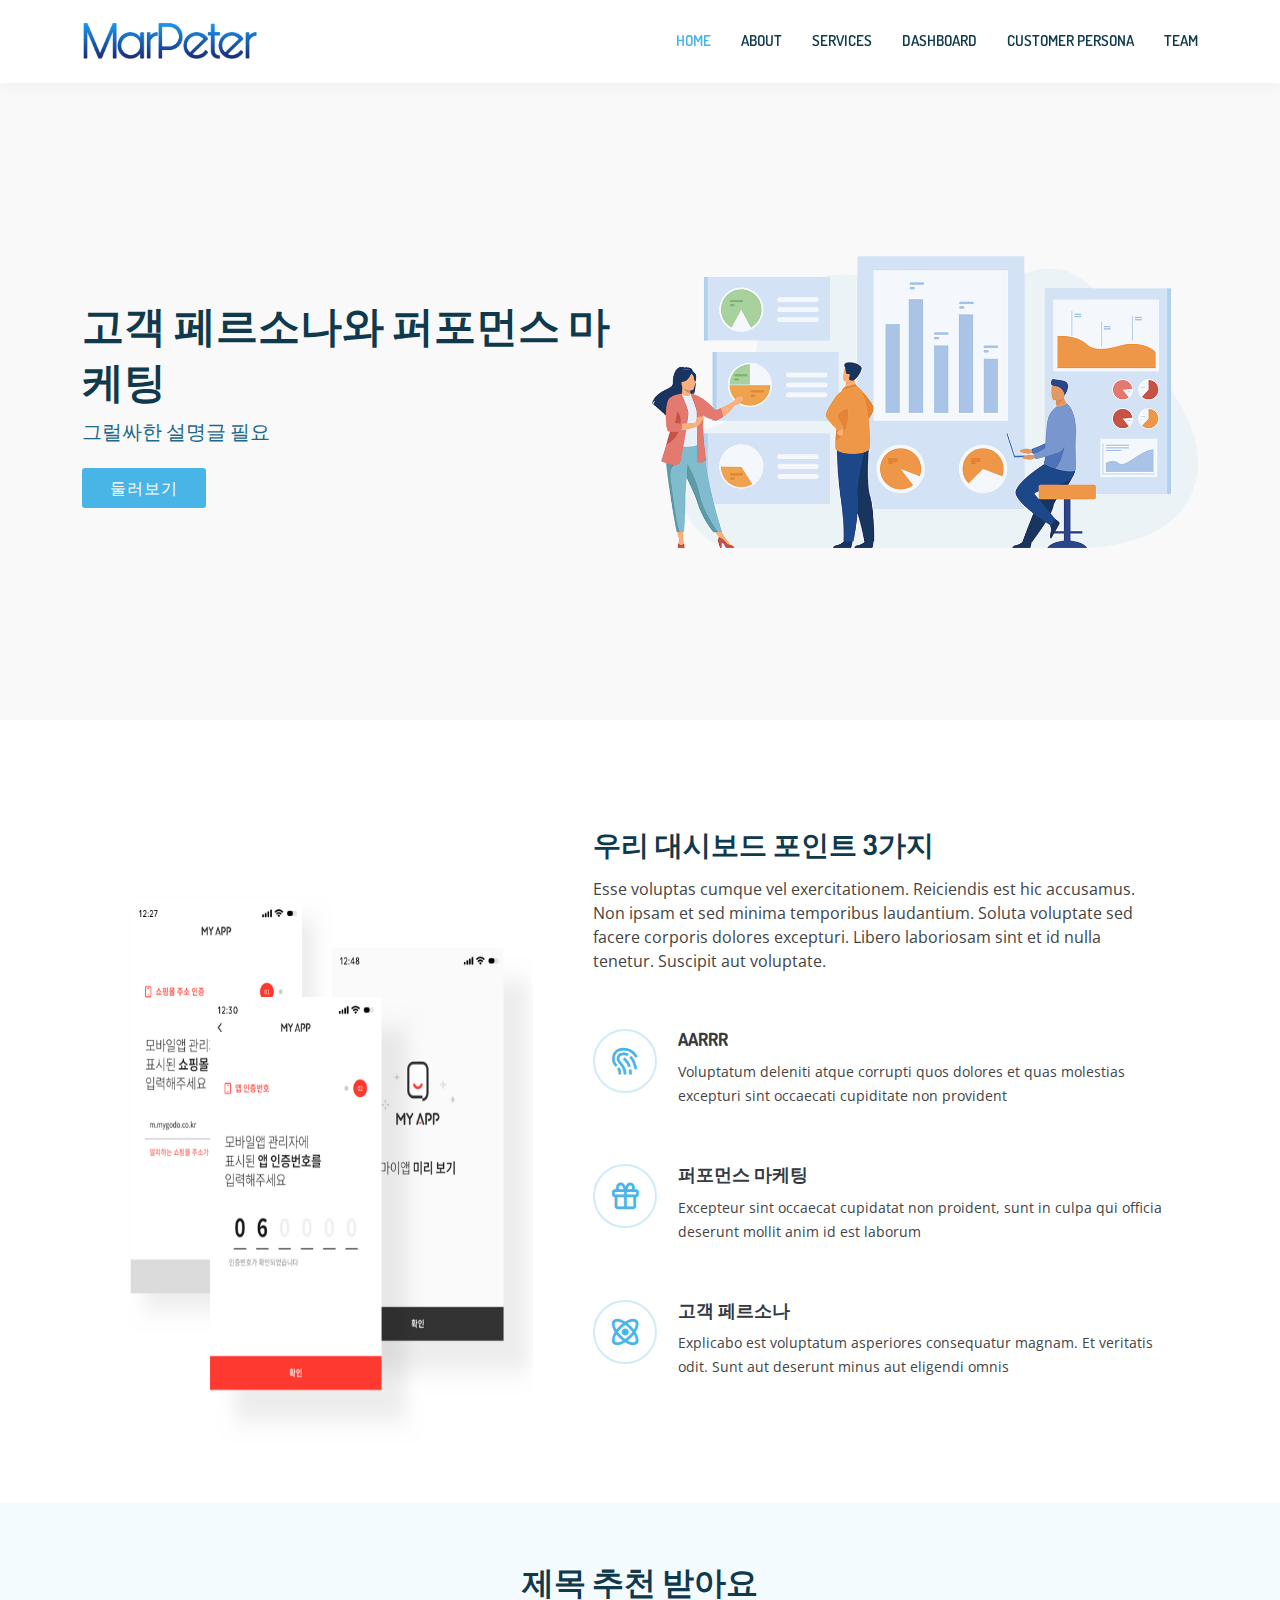
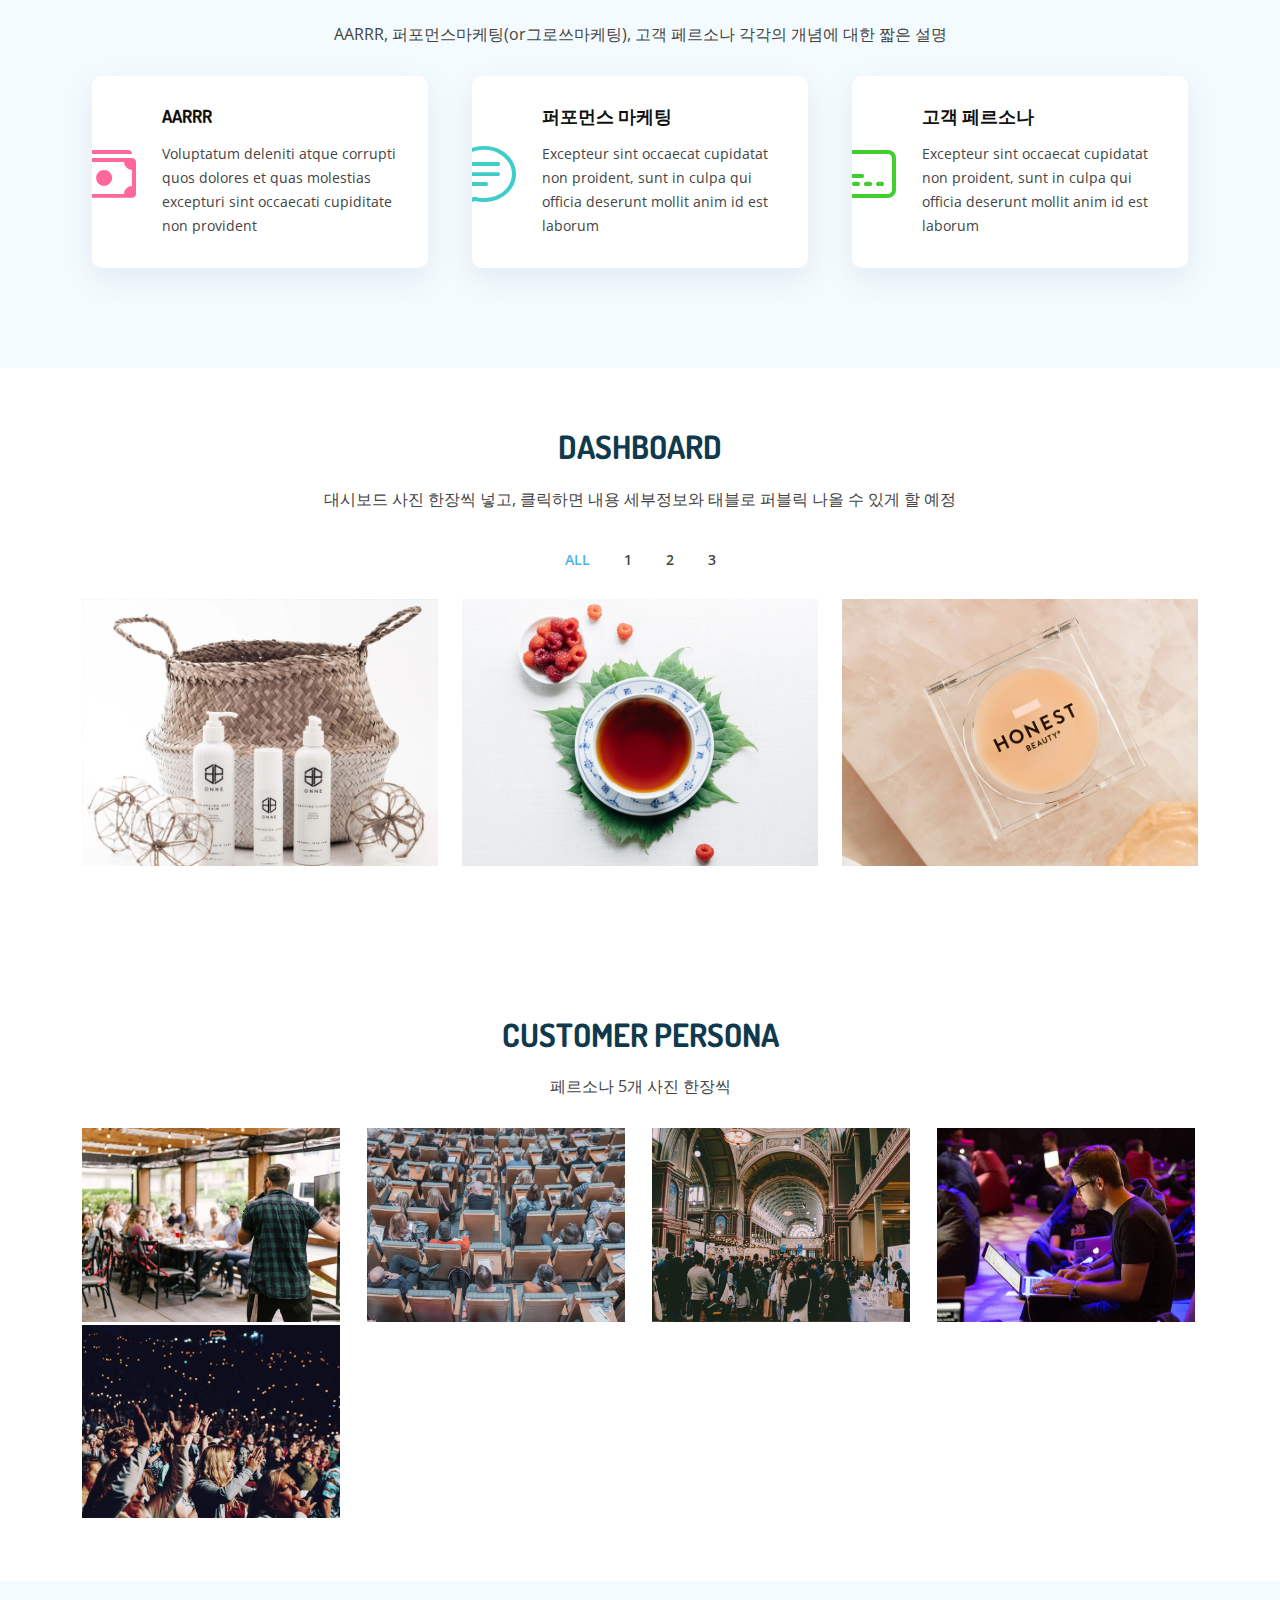
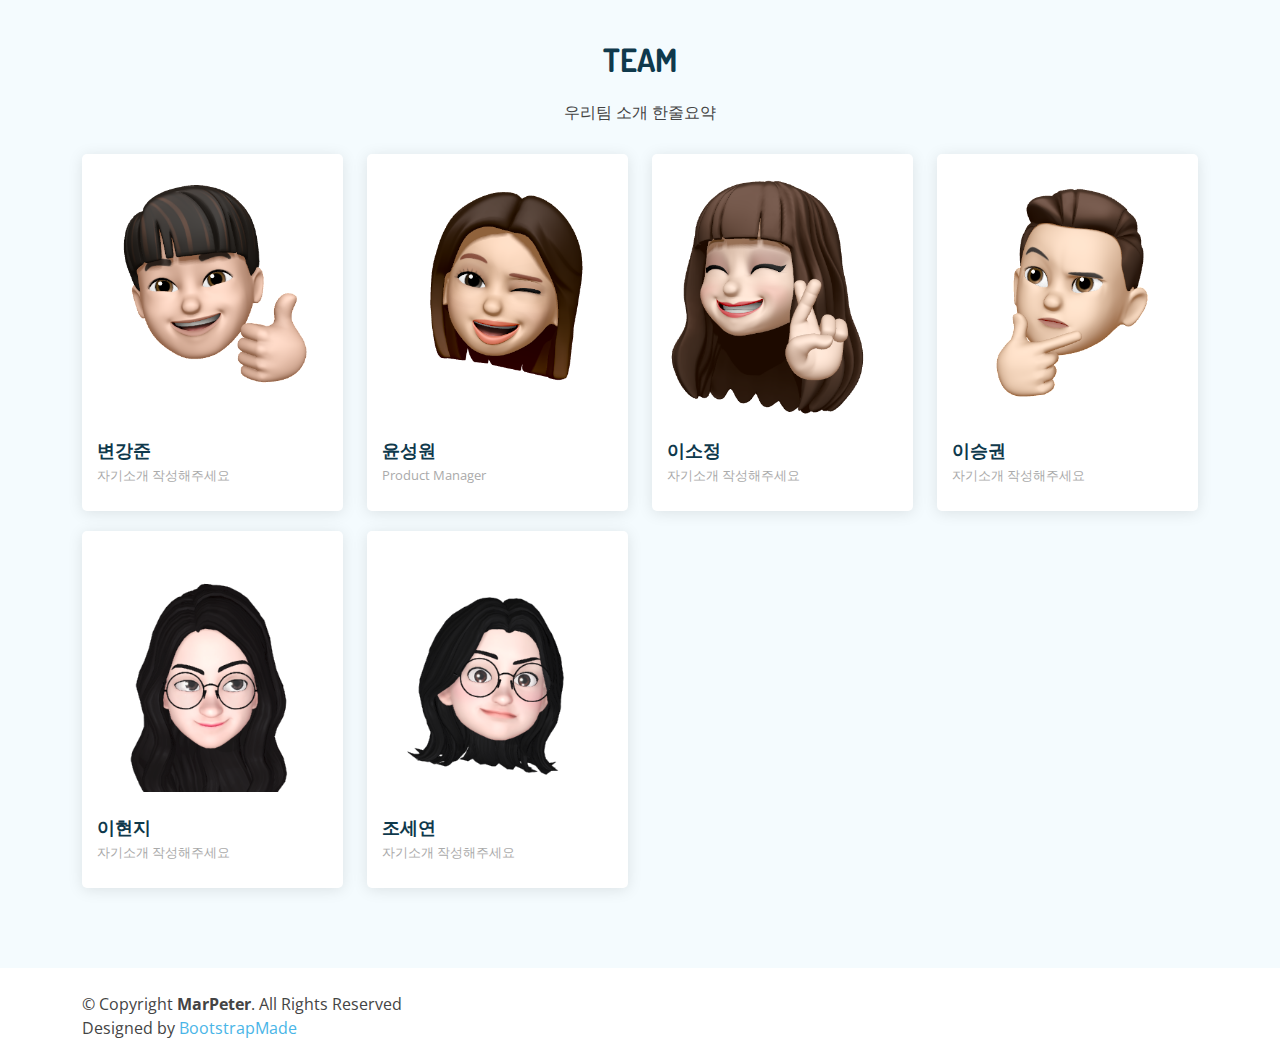
==== commit 80b633bb: "git page demo" ====
--- a/index.html
+++ b/index.html
@@ -5,7 +5,7 @@
   <meta charset="utf-8">
   <meta content="width=device-width, initial-scale=1.0" name="viewport">
 
-  <title>Butterfly Bootstrap Template - Index</title>
+  <title>마페터 - 2022 BOAZ 컨퍼런스</title>
   <meta content="" name="description">
   <meta content="" name="keywords">
 
@@ -100,7 +100,7 @@
             <div class="icon-box">
               <div class="icon"><i class="bx bx-gift"></i></div>
               <h4 class="title"><a href="">퍼포먼스 마케팅</a></h4>
-              <p class="description">At vero eos et accusamus et iusto odio dignissimos ducimus qui blanditiis praesentium voluptatum deleniti atque</p>
+              <p class="description">Excepteur sint occaecat cupidatat non proident, sunt in culpa qui officia deserunt mollit anim id est laborum</p>
             </div>
 
             <div class="icon-box">
@@ -136,7 +136,7 @@
             <div class="icon-box">
               <div class="icon"><i class="bi bi-chat-text" style="color: #3fcdc7;"></i></div>
               <h4 class="title"><a href="">퍼포먼스 마케팅</a></h4>
-              <p class="description">Duis aute irure dolor in reprehenderit in voluptate velit esse cillum dolore eu fugiat nulla pariatur</p>
+              <p class="description">Excepteur sint occaecat cupidatat non proident, sunt in culpa qui officia deserunt mollit anim id est laborum</p>
             </div>
           </div>
           <div class="col-lg-4 col-md-6" data-wow-delay="0.1s">
@@ -165,9 +165,9 @@
           <div class="col-lg-12 d-flex justify-content-center">
             <ul id="portfolio-flters">
               <li data-filter="*" class="filter-active">All</li>
-              <li data-filter=".filter-app">App</li>
-              <li data-filter=".filter-card">Card</li>
-              <li data-filter=".filter-web">Web</li>
+              <li data-filter=".filter-app">1</li>
+              <li data-filter=".filter-card">2</li>
+              <li data-filter=".filter-web">3</li>
             </ul>
           </div>
         </div>
@@ -178,11 +178,11 @@
             <div class="portfolio-wrap">
               <img src="assets/img/portfolio/portfolio-1.jpg" class="img-fluid" alt="">
               <div class="portfolio-info">
-                <h4>App 1</h4>
-                <p>App</p>
+                <h4>Dashboard 1</h4>
+                <p>AARRR</p>
                 <div class="portfolio-links">
                   <a href="assets/img/portfolio/portfolio-1.jpg" data-gallery="portfolioGallery" class="portfolio-lightbox" title="App 1"><i class="bx bx-plus"></i></a>
-                  <a href="portfolio-details.html" title="More Details"><i class="bx bx-link"></i></a>
+                  <a href="dashboard-details.html" title="More Details"><i class="bx bx-link"></i></a>
                 </div>
               </div>
             </div>
@@ -192,11 +192,11 @@
             <div class="portfolio-wrap">
               <img src="assets/img/portfolio/portfolio-2.jpg" class="img-fluid" alt="">
               <div class="portfolio-info">
-                <h4>Web 1</h4>
-                <p>Web</p>
+                <h4>Dashboard 2</h4>
+                <p>퍼포먼스 마케팅</p>
                 <div class="portfolio-links">
                   <a href="assets/img/portfolio/portfolio-2.jpg" data-gallery="portfolioGallery" class="portfolio-lightbox" title="Web 3"><i class="bx bx-plus"></i></a>
-                  <a href="portfolio-details.html" title="More Details"><i class="bx bx-link"></i></a>
+                  <a href="dashboard-details.html" title="More Details"><i class="bx bx-link"></i></a>
                 </div>
               </div>
             </div>
@@ -206,11 +206,11 @@
             <div class="portfolio-wrap">
               <img src="assets/img/portfolio/portfolio-4.jpg" class="img-fluid" alt="">
               <div class="portfolio-info">
-                <h4>Card 1</h4>
-                <p>Card</p>
+                <h4>Dashboard 3</h4>
+                <p>고객 페르소나</p>
                 <div class="portfolio-links">
                   <a href="assets/img/portfolio/portfolio-4.jpg" data-gallery="portfolioGallery" class="portfolio-lightbox" title="Card 2"><i class="bx bx-plus"></i></a>
-                  <a href="portfolio-details.html" title="More Details"><i class="bx bx-link"></i></a>
+                  <a href="dashboard-details.html" title="More Details"><i class="bx bx-link"></i></a>
                 </div>
               </div>
             </div>
@@ -292,7 +292,7 @@
           <div class="col-lg-3 col-md-6 d-flex align-items-stretch">
             <div class="member">
               <div class="member-img">
-                <img src="assets/img/team/team-1.jpg" class="img-fluid" alt="">
+                <img src="assets/img/얼굴/변강준.png" class="img-fluid" alt="">
                 <div class="social">
                   <a href=""><i class="bi bi-twitter"></i></a>
                   <a href=""><i class="bi bi-facebook"></i></a>
@@ -302,15 +302,15 @@
               </div>
               <div class="member-info">
                 <h4>변강준</h4>
-                <span>Chief Executive Officer</span>
-              </div>
-            </div>
-          </div>
-
-          <div class="col-lg-3 col-md-6 d-flex align-items-stretch">
-            <div class="member">
-              <div class="member-img">
-                <img src="assets/img/team/team-2.jpg" class="img-fluid" alt="">
+                <span>자기소개 작성해주세요</span>
+              </div>
+            </div>
+          </div>
+
+          <div class="col-lg-3 col-md-6 d-flex align-items-stretch">
+            <div class="member">
+              <div class="member-img">
+                <img src="assets/img/얼굴/윤성원.png" class="img-fluid" alt="">
                 <div class="social">
                   <a href=""><i class="bi bi-twitter"></i></a>
                   <a href=""><i class="bi bi-facebook"></i></a>
@@ -328,7 +328,7 @@
           <div class="col-lg-3 col-md-6 d-flex align-items-stretch">
             <div class="member">
               <div class="member-img">
-                <img src="assets/img/team/team-2.jpg" class="img-fluid" alt="">
+                <img src="assets/img/얼굴/이소정.png" class="img-fluid" alt="">
                 <div class="social">
                   <a href=""><i class="bi bi-twitter"></i></a>
                   <a href=""><i class="bi bi-facebook"></i></a>
@@ -338,15 +338,15 @@
               </div>
               <div class="member-info">
                 <h4>이소정</h4>
-                <span>Product Manager</span>
-              </div>
-            </div>
-          </div>
-
-          <div class="col-lg-3 col-md-6 d-flex align-items-stretch">
-            <div class="member">
-              <div class="member-img">
-                <img src="assets/img/team/team-2.jpg" class="img-fluid" alt="">
+                <span>자기소개 작성해주세요</span>
+              </div>
+            </div>
+          </div>
+
+          <div class="col-lg-3 col-md-6 d-flex align-items-stretch">
+            <div class="member">
+              <div class="member-img">
+                <img src="assets/img/얼굴/이승권.png" class="img-fluid" alt="">
                 <div class="social">
                   <a href=""><i class="bi bi-twitter"></i></a>
                   <a href=""><i class="bi bi-facebook"></i></a>
@@ -356,15 +356,15 @@
               </div>
               <div class="member-info">
                 <h4>이승권</h4>
-                <span>Product Manager</span>
-              </div>
-            </div>
-          </div>
-
-          <div class="col-lg-3 col-md-6 d-flex align-items-stretch">
-            <div class="member">
-              <div class="member-img">
-                <img src="assets/img/team/team-3.jpg" class="img-fluid" alt="">
+                <span>자기소개 작성해주세요</span>
+              </div>
+            </div>
+          </div>
+
+          <div class="col-lg-3 col-md-6 d-flex align-items-stretch">
+            <div class="member">
+              <div class="member-img">
+                <img src="assets/img/얼굴/이현지.png" class="img-fluid" alt="">
                 <div class="social">
                   <a href=""><i class="bi bi-twitter"></i></a>
                   <a href=""><i class="bi bi-facebook"></i></a>
@@ -374,15 +374,15 @@
               </div>
               <div class="member-info">
                 <h4>이현지</h4>
-                <span>CTO</span>
-              </div>
-            </div>
-          </div>
-
-          <div class="col-lg-3 col-md-6 d-flex align-items-stretch">
-            <div class="member">
-              <div class="member-img">
-                <img src="assets/img/team/team-4.jpg" class="img-fluid" alt="">
+                <span>자기소개 작성해주세요</span>
+              </div>
+            </div>
+          </div>
+
+          <div class="col-lg-3 col-md-6 d-flex align-items-stretch">
+            <div class="member">
+              <div class="member-img">
+                <img src="assets/img/얼굴/조세연.png" class="img-fluid" alt="">
                 <div class="social">
                   <a href=""><i class="bi bi-twitter"></i></a>
                   <a href=""><i class="bi bi-facebook"></i></a>
@@ -392,7 +392,7 @@
               </div>
               <div class="member-info">
                 <h4>조세연</h4>
-                <span>Accountant</span>
+                <span>자기소개 작성해주세요</span>
               </div>
             </div>
           </div>
@@ -408,7 +408,7 @@
 
     <div class="container py-4">
       <div class="copyright">
-        &copy; Copyright <strong><span>Butterfly</span></strong>. All Rights Reserved
+        &copy; Copyright <strong><span>MarPeter</span></strong>. All Rights Reserved
       </div>
       <div class="credits">
         <!-- All the links in the footer should remain intact. -->
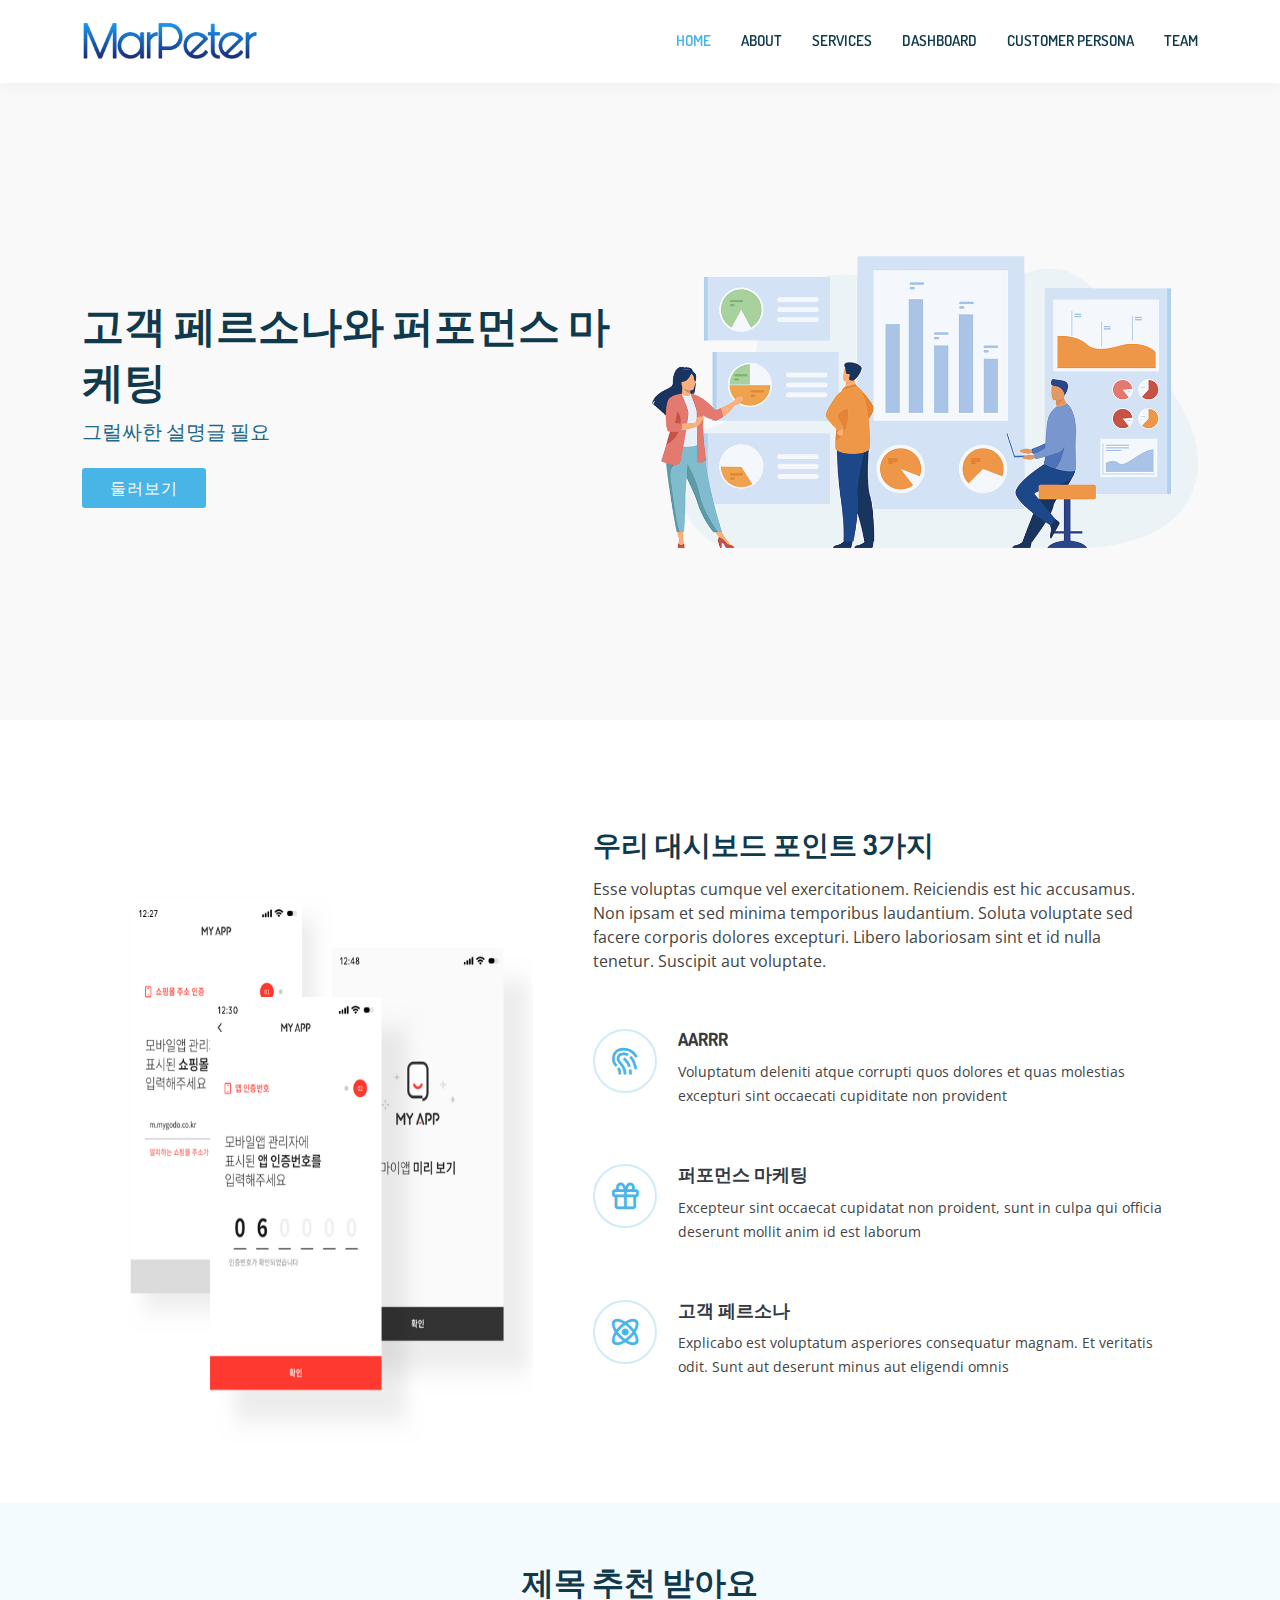
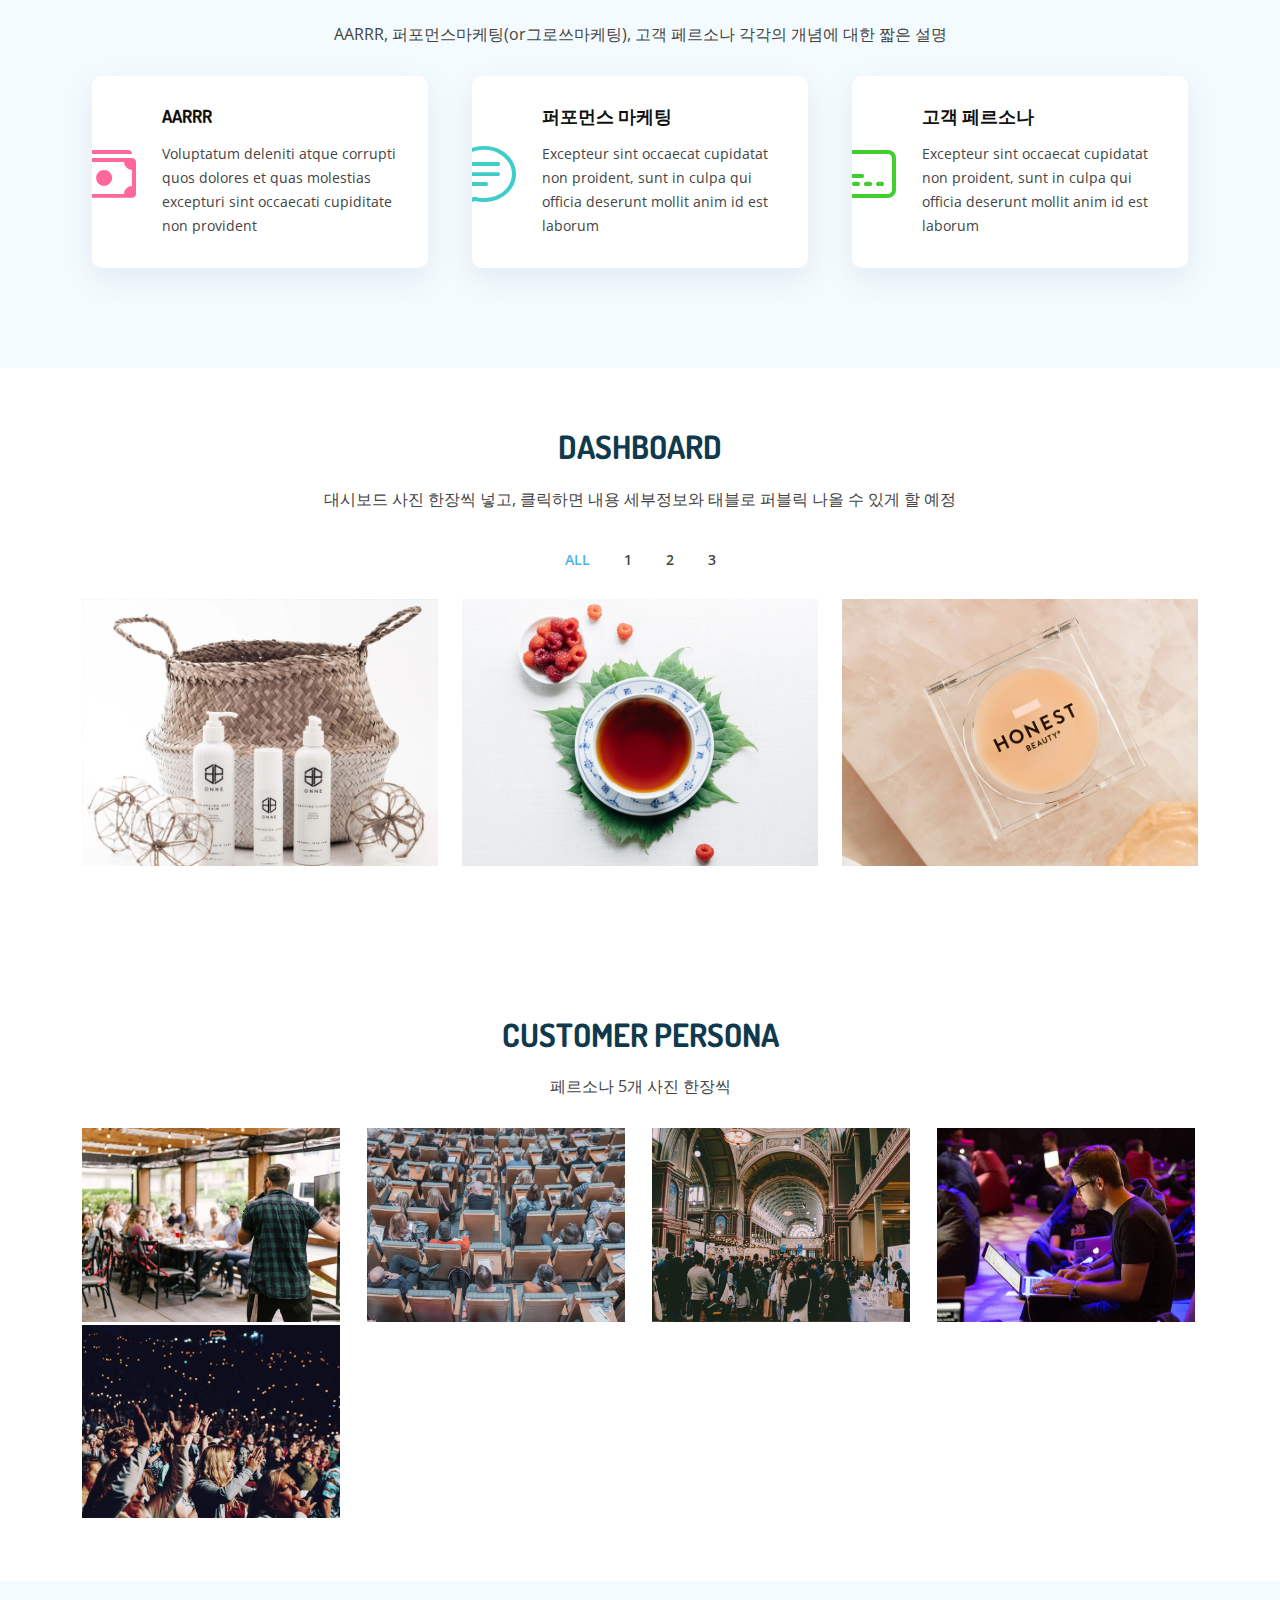
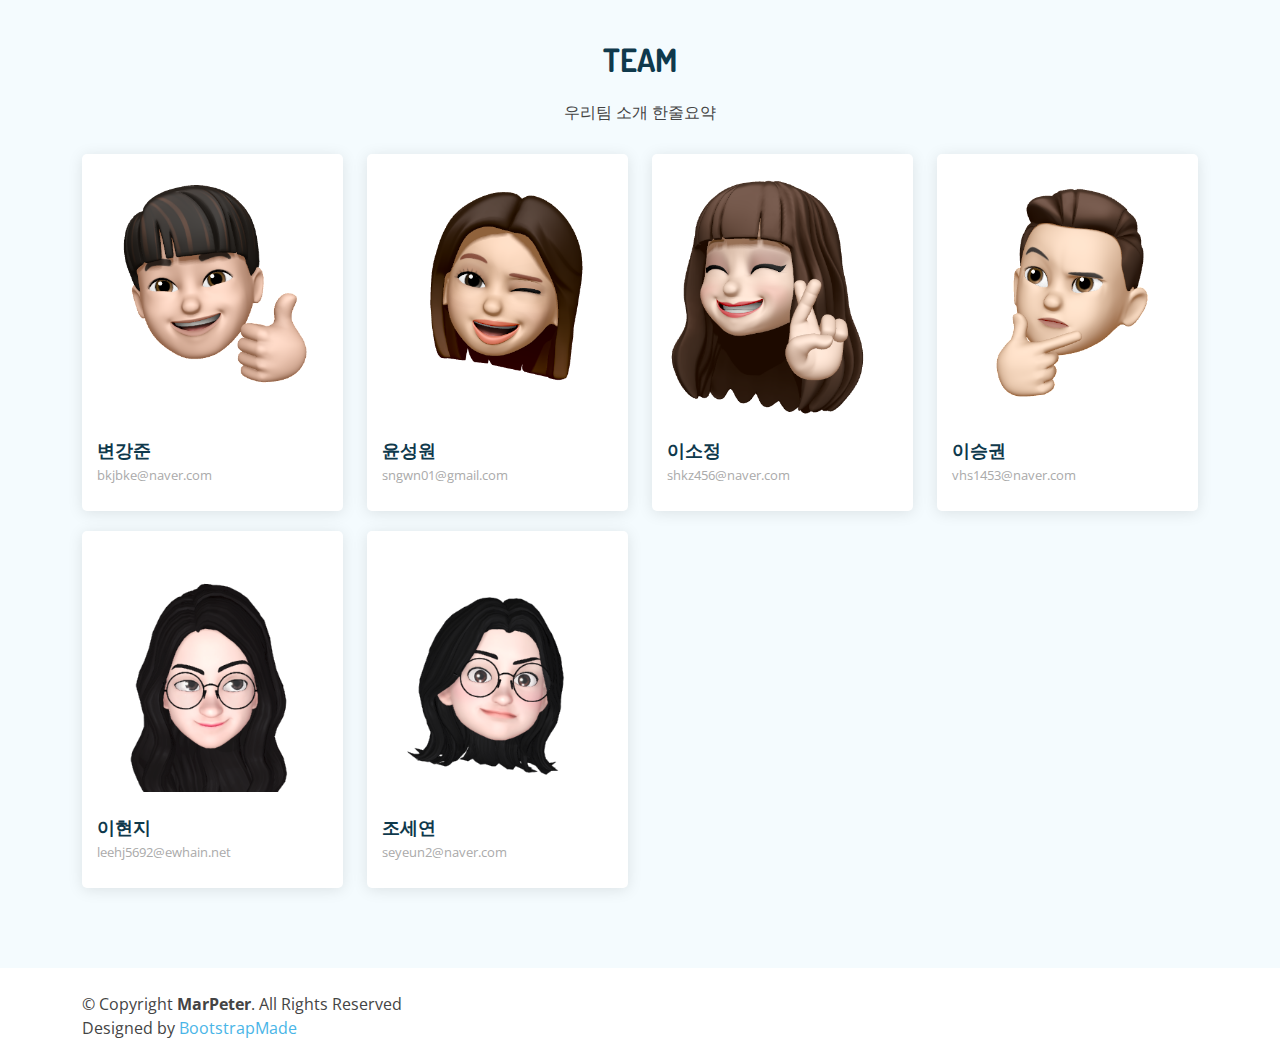
==== commit d4ed5e21: "git page demo" ====
--- a/index.html
+++ b/index.html
@@ -293,16 +293,11 @@
             <div class="member">
               <div class="member-img">
                 <img src="assets/img/얼굴/변강준.png" class="img-fluid" alt="">
-                <div class="social">
-                  <a href=""><i class="bi bi-twitter"></i></a>
-                  <a href=""><i class="bi bi-facebook"></i></a>
-                  <a href=""><i class="bi bi-instagram"></i></a>
-                  <a href=""><i class="bi bi-linkedin"></i></a>
-                </div>
+              
               </div>
               <div class="member-info">
                 <h4>변강준</h4>
-                <span>자기소개 작성해주세요</span>
+                <span>bkjbke@naver.com</span>
               </div>
             </div>
           </div>
@@ -311,16 +306,11 @@
             <div class="member">
               <div class="member-img">
                 <img src="assets/img/얼굴/윤성원.png" class="img-fluid" alt="">
-                <div class="social">
-                  <a href=""><i class="bi bi-twitter"></i></a>
-                  <a href=""><i class="bi bi-facebook"></i></a>
-                  <a href=""><i class="bi bi-instagram"></i></a>
-                  <a href=""><i class="bi bi-linkedin"></i></a>
-                </div>
+
               </div>
               <div class="member-info">
                 <h4>윤성원</h4>
-                <span>Product Manager</span>
+                <span>sngwn01@gmail.com</span>
               </div>
             </div>
           </div>
@@ -329,16 +319,11 @@
             <div class="member">
               <div class="member-img">
                 <img src="assets/img/얼굴/이소정.png" class="img-fluid" alt="">
-                <div class="social">
-                  <a href=""><i class="bi bi-twitter"></i></a>
-                  <a href=""><i class="bi bi-facebook"></i></a>
-                  <a href=""><i class="bi bi-instagram"></i></a>
-                  <a href=""><i class="bi bi-linkedin"></i></a>
-                </div>
+
               </div>
               <div class="member-info">
                 <h4>이소정</h4>
-                <span>자기소개 작성해주세요</span>
+                <span>shkz456@naver.com</span>
               </div>
             </div>
           </div>
@@ -347,16 +332,11 @@
             <div class="member">
               <div class="member-img">
                 <img src="assets/img/얼굴/이승권.png" class="img-fluid" alt="">
-                <div class="social">
-                  <a href=""><i class="bi bi-twitter"></i></a>
-                  <a href=""><i class="bi bi-facebook"></i></a>
-                  <a href=""><i class="bi bi-instagram"></i></a>
-                  <a href=""><i class="bi bi-linkedin"></i></a>
-                </div>
+
               </div>
               <div class="member-info">
                 <h4>이승권</h4>
-                <span>자기소개 작성해주세요</span>
+                <span>vhs1453@naver.com</span>
               </div>
             </div>
           </div>
@@ -365,16 +345,11 @@
             <div class="member">
               <div class="member-img">
                 <img src="assets/img/얼굴/이현지.png" class="img-fluid" alt="">
-                <div class="social">
-                  <a href=""><i class="bi bi-twitter"></i></a>
-                  <a href=""><i class="bi bi-facebook"></i></a>
-                  <a href=""><i class="bi bi-instagram"></i></a>
-                  <a href=""><i class="bi bi-linkedin"></i></a>
-                </div>
+
               </div>
               <div class="member-info">
                 <h4>이현지</h4>
-                <span>자기소개 작성해주세요</span>
+                <span>leehj5692@ewhain.net</span>
               </div>
             </div>
           </div>
@@ -383,16 +358,11 @@
             <div class="member">
               <div class="member-img">
                 <img src="assets/img/얼굴/조세연.png" class="img-fluid" alt="">
-                <div class="social">
-                  <a href=""><i class="bi bi-twitter"></i></a>
-                  <a href=""><i class="bi bi-facebook"></i></a>
-                  <a href=""><i class="bi bi-instagram"></i></a>
-                  <a href=""><i class="bi bi-linkedin"></i></a>
-                </div>
+
               </div>
               <div class="member-info">
                 <h4>조세연</h4>
-                <span>자기소개 작성해주세요</span>
+                <span>seyeun2@naver.com</span>
               </div>
             </div>
           </div>
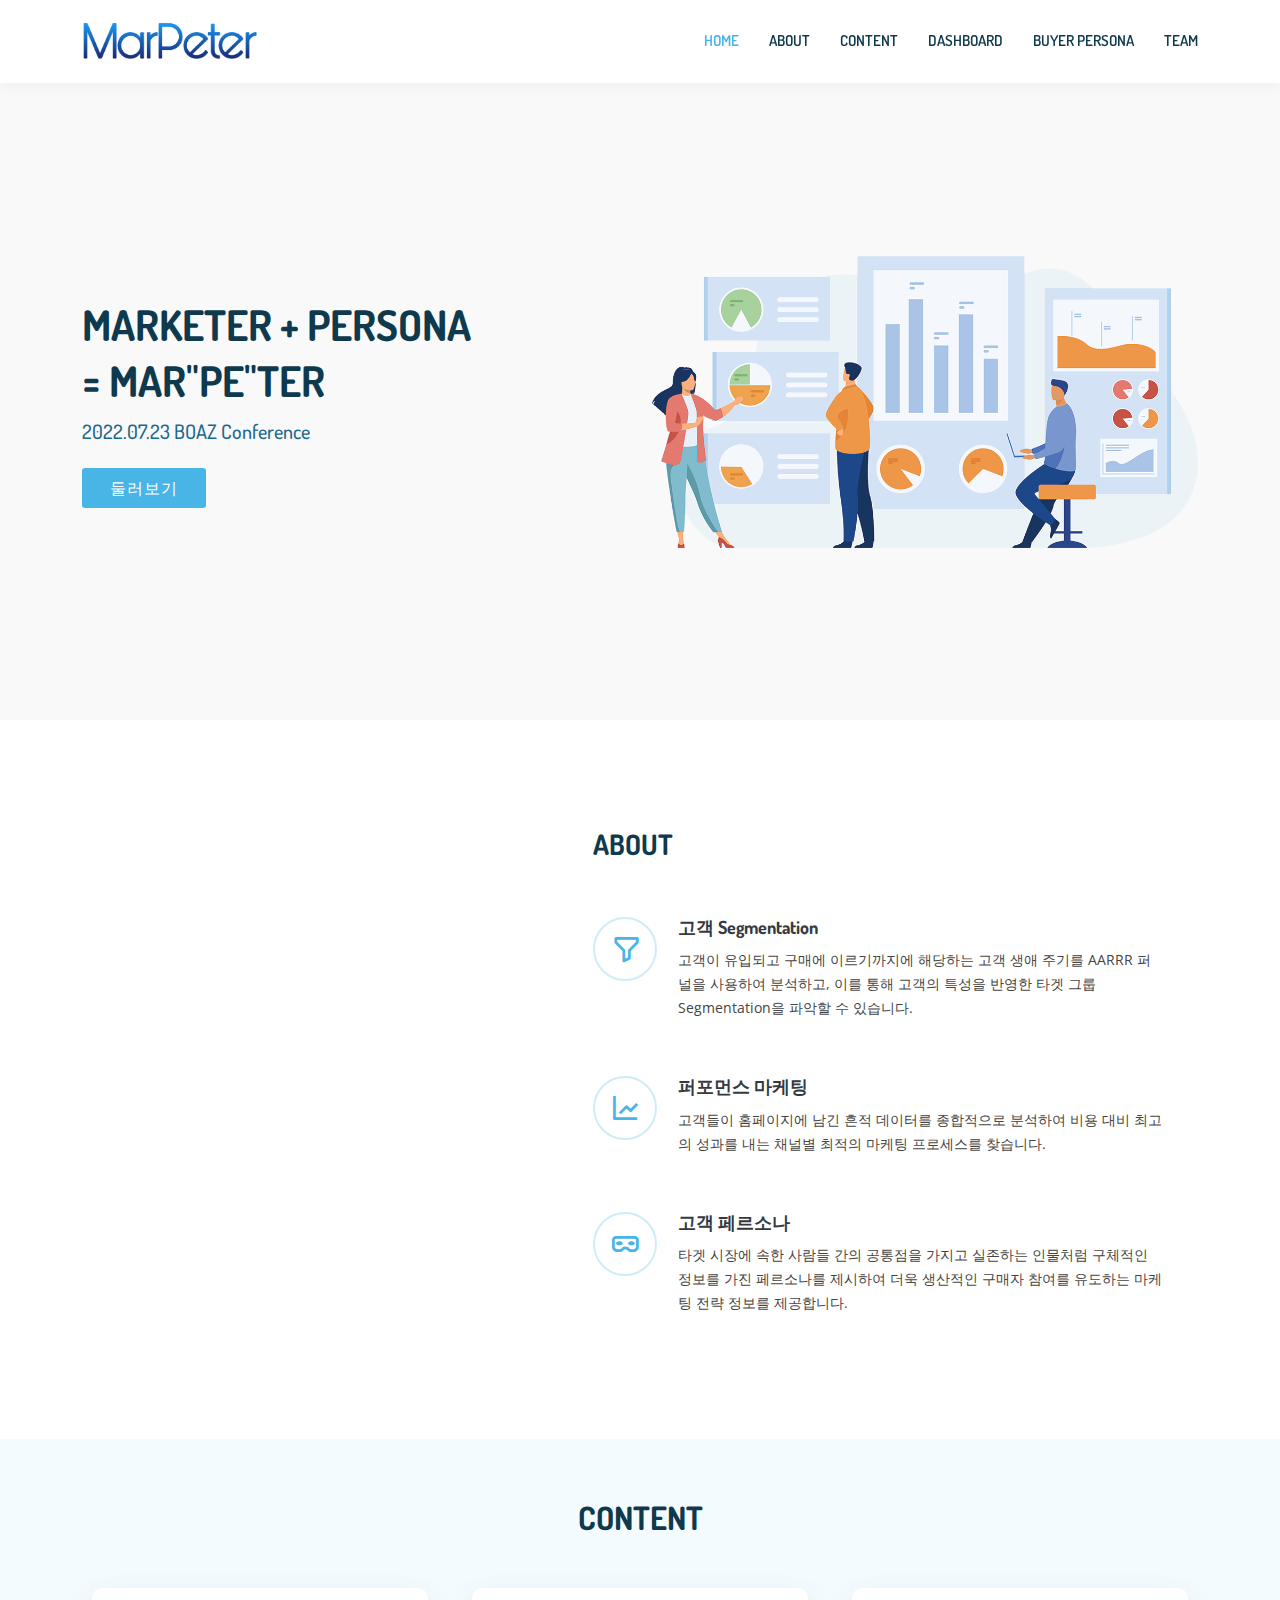
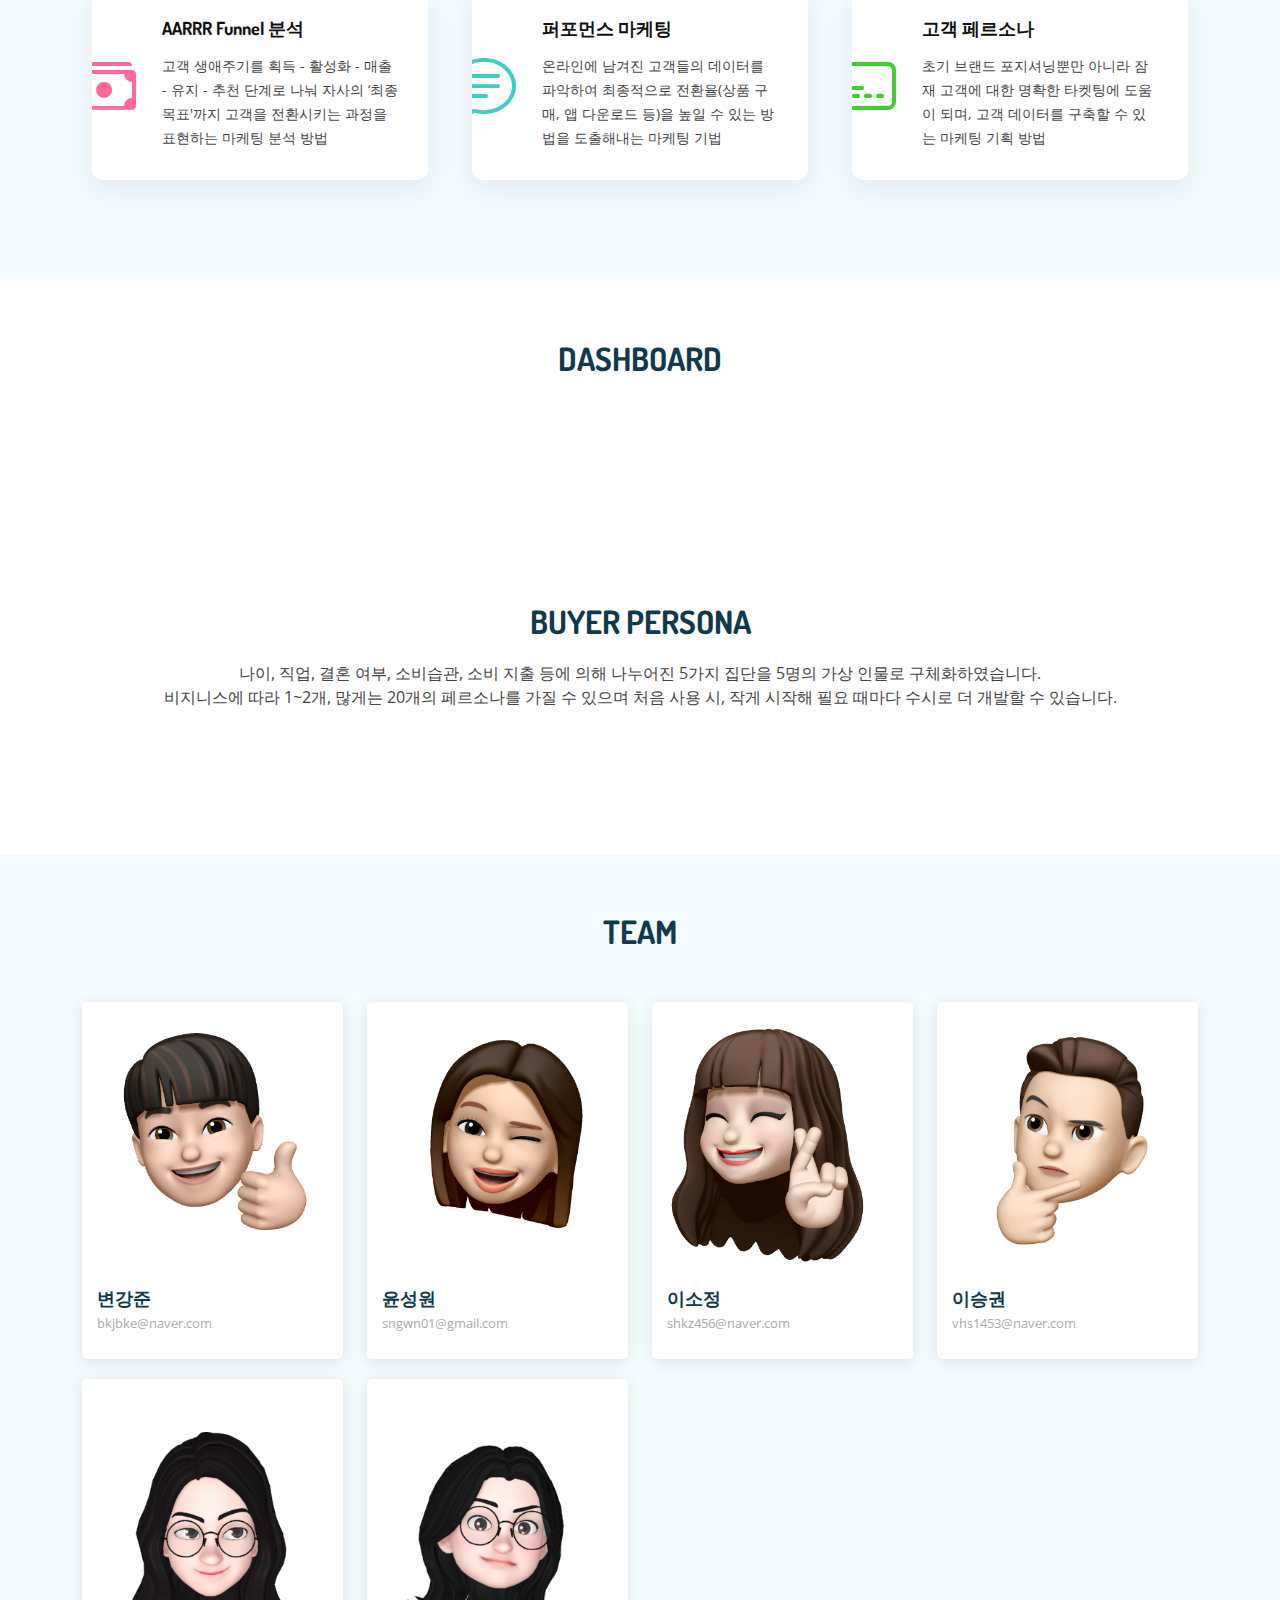
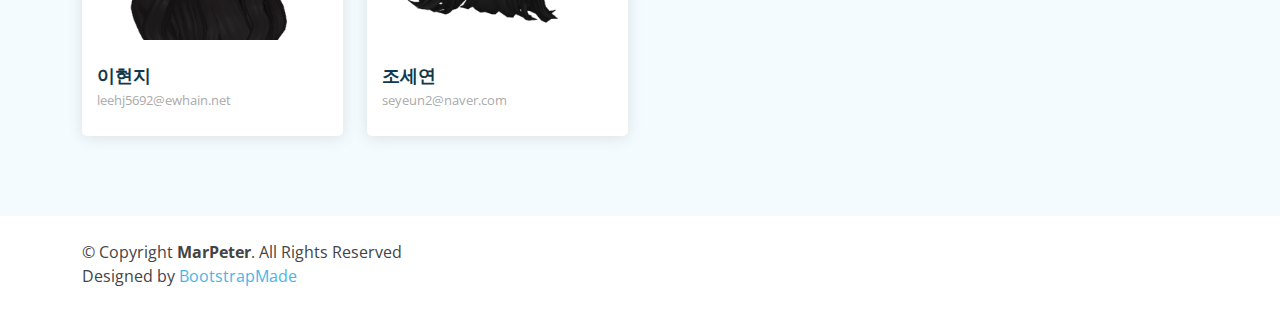
==== commit 309979e2: "page demo" ====
--- a/index.html
+++ b/index.html
@@ -10,8 +10,8 @@
   <meta content="" name="keywords">
 
   <!-- Favicons -->
-  <link href="assets/img/favicon.png" rel="icon">
-  <link href="assets/img/apple-touch-icon.png" rel="apple-touch-icon">
+  <link href="assets/img/mlogo1.jpg" rel="icon">
+  <link href="assets/img/mlogo2.jpg" rel="apple-touch-icon">
 
   <!-- Google Fonts -->
   <link href="https://fonts.googleapis.com/css?family=Open+Sans:300,300i,400,400i,600,600i,700,700i|Dosis:300,400,500,,600,700,700i|Lato:300,300i,400,400i,700,700i" rel="stylesheet">
@@ -48,9 +48,9 @@
         <ul>
           <li><a class="nav-link scrollto active" href="#hero">Home</a></li>
           <li><a class="nav-link scrollto" href="#about">About</a></li>
-          <li><a class="nav-link scrollto" href="#services">Services</a></li>
+          <li><a class="nav-link scrollto" href="#services">Content</a></li>
           <li><a class="nav-link scrollto " href="#portfolio">Dashboard</a></li>
-          <li><a class="nav-link scrollto" href="#gallery">Customer Persona</a></li>
+          <li><a class="nav-link scrollto" href="#gallery">Buyer Persona</a></li>
           <li><a class="nav-link scrollto" href="#team">Team</a></li>
         </ul>
         <i class="bi bi-list mobile-nav-toggle"></i>
@@ -65,8 +65,9 @@
     <div class="container">
       <div class="row">
         <div class="col-lg-6 pt-4 pt-lg-0 order-2 order-lg-1 d-flex flex-column justify-content-center">
-          <h1>고객 페르소나와 퍼포먼스 마케팅</h1>
-          <h2>그럴싸한 설명글 필요</h2>
+          <h1>Marketer + Persona</h1>
+          <h1>= Mar"pe"ter</h1>
+          <h2>2022.07.23 BOAZ Conference</h2>
           <div><a href="#about" class="btn-get-started scrollto">둘러보기</a></div>
         </div>
         <div class="col-lg-6 order-1 order-lg-2 hero-img">
@@ -84,29 +85,28 @@
       <div class="container">
         <div class="row">
           <div class="col-xl-5 col-lg-6 d-flex justify-content-center align-items-stretch position-relative">
-            <img src="assets/img/예시3.png" class="img-fluid" alt="">
+            <img src="assets/img/전체.png" class="img-fluid" alt="">
           </div>
 
           <div class="col-xl-7 col-lg-6 icon-boxes d-flex flex-column align-items-stretch justify-content-center py-5 px-lg-5">
-            <h3>우리 대시보드 포인트 3가지</h3>
-            <p>Esse voluptas cumque vel exercitationem. Reiciendis est hic accusamus. Non ipsam et sed minima temporibus laudantium. Soluta voluptate sed facere corporis dolores excepturi. Libero laboriosam sint et id nulla tenetur. Suscipit aut voluptate.</p>
-
-            <div class="icon-box">
-              <div class="icon"><i class="bx bx-fingerprint"></i></div>
-              <h4 class="title"><a href="">AARRR</a></h4>
-              <p class="description">Voluptatum deleniti atque corrupti quos dolores et quas molestias excepturi sint occaecati cupiditate non provident</p>
-            </div>
-
-            <div class="icon-box">
-              <div class="icon"><i class="bx bx-gift"></i></div>
+            <h3>ABOUT</h3>
+            
+            <div class="icon-box">
+              <div class="icon"><i class="bx bx-filter-alt"></i></div>
+              <h4 class="title"><a href="">고객 Segmentation</a></h4>
+              <p class="description">고객이 유입되고 구매에 이르기까지에 해당하는 고객 생애 주기를 AARRR 퍼널을 사용하여 분석하고, 이를 통해 고객의 특성을 반영한 타겟 그룹 Segmentation을 파악할 수 있습니다.</p>
+            </div>
+
+            <div class="icon-box">
+              <div class="icon"><i class="bx bx-line-chart"></i></div>
               <h4 class="title"><a href="">퍼포먼스 마케팅</a></h4>
-              <p class="description">Excepteur sint occaecat cupidatat non proident, sunt in culpa qui officia deserunt mollit anim id est laborum</p>
-            </div>
-
-            <div class="icon-box">
-              <div class="icon"><i class="bx bx-atom"></i></div>
+              <p class="description">고객들이 홈페이지에 남긴 흔적 데이터를 종합적으로 분석하여 비용 대비 최고의 성과를 내는 채널별 최적의 마케팅 프로세스를 찾습니다. </p>
+            </div>
+
+            <div class="icon-box">
+              <div class="icon"><i class="bx bx-mask"></i></div>
               <h4 class="title"><a href="">고객 페르소나</a></h4>
-              <p class="description">Explicabo est voluptatum asperiores consequatur magnam. Et veritatis odit. Sunt aut deserunt minus aut eligendi omnis</p>
+              <p class="description">타겟 시장에 속한 사람들 간의 공통점을 가지고 실존하는 인물처럼 구체적인 정보를 가진 페르소나를 제시하여 더욱 생산적인 구매자 참여를 유도하는 마케팅 전략 정보를 제공합니다.</p>
             </div>
     
           </div>
@@ -120,30 +120,29 @@
       <div class="container">
 
         <div class="section-title">
-          <h2>제목 추천 받아요</h2>
-          <p>AARRR, 퍼포먼스마케팅(or그로쓰마케팅), 고객 페르소나 각각의 개념에 대한 짧은 설명 </p>
+          <h2>content</h2>
         </div>
 
         <div class="row">
           <div class="col-lg-4 col-md-6">
             <div class="icon-box">
               <div class="icon"><i class="bi bi-cash-stack" style="color: #ff689b;"></i></div>
-              <h4 class="title"><a href="">AARRR</a></h4>
-              <p class="description">Voluptatum deleniti atque corrupti quos dolores et quas molestias excepturi sint occaecati cupiditate non provident</p>
+              <h4 class="title"><a href="">AARRR Funnel 분석 </a></h4>
+              <p class="description">고객 생애주기를 획득 - 활성화 - 매출 - 유지 - 추천 단계로 나눠 자사의 ‘최종 목표'까지 고객을 전환시키는 과정을 표현하는 마케팅 분석 방법</p>
             </div>
           </div>
           <div class="col-lg-4 col-md-6" data-wow-delay="0.1s">
             <div class="icon-box">
               <div class="icon"><i class="bi bi-chat-text" style="color: #3fcdc7;"></i></div>
               <h4 class="title"><a href="">퍼포먼스 마케팅</a></h4>
-              <p class="description">Excepteur sint occaecat cupidatat non proident, sunt in culpa qui officia deserunt mollit anim id est laborum</p>
+              <p class="description">온라인에 남겨진 고객들의 데이터를 파악하여 최종적으로 전환율(상품 구매, 앱 다운로드 등)을 높일 수 있는 방법을 도출해내는 마케팅 기법</p>
             </div>
           </div>
           <div class="col-lg-4 col-md-6" data-wow-delay="0.1s">
             <div class="icon-box">
               <div class="icon"><i class="bi bi-credit-card-2-front" style="color:#41cf2e;"></i></div>
               <h4 class="title"><a href="">고객 페르소나</a></h4>
-              <p class="description">Excepteur sint occaecat cupidatat non proident, sunt in culpa qui officia deserunt mollit anim id est laborum</p>
+              <p class="description">초기 브랜드 포지셔닝뿐만 아니라 잠재 고객에 대한 명확한 타켓팅에 도움이 되며, 고객 데이터를 구축할 수 있는 마케팅 기획 방법</p>
             </div>
           </div>
 
@@ -158,31 +157,18 @@
 
         <div class="section-title">
           <h2>Dashboard</h2>
-          <p> 대시보드 사진 한장씩 넣고, 클릭하면 내용 세부정보와 태블로 퍼블릭 나올 수 있게 할 예정</p>
-        </div>
-
-        <div class="row">
-          <div class="col-lg-12 d-flex justify-content-center">
-            <ul id="portfolio-flters">
-              <li data-filter="*" class="filter-active">All</li>
-              <li data-filter=".filter-app">1</li>
-              <li data-filter=".filter-card">2</li>
-              <li data-filter=".filter-web">3</li>
-            </ul>
-          </div>
         </div>
 
         <div class="row portfolio-container">
-
           <div class="col-lg-4 col-md-6 portfolio-item filter-app">
             <div class="portfolio-wrap">
-              <img src="assets/img/portfolio/portfolio-1.jpg" class="img-fluid" alt="">
+              <img src="assets/img/대시보드 이미지/1.Acquistion.png" class="img-fluid" alt="">
               <div class="portfolio-info">
                 <h4>Dashboard 1</h4>
-                <p>AARRR</p>
+                <p>고객생애주기</p>
                 <div class="portfolio-links">
-                  <a href="assets/img/portfolio/portfolio-1.jpg" data-gallery="portfolioGallery" class="portfolio-lightbox" title="App 1"><i class="bx bx-plus"></i></a>
-                  <a href="dashboard-details.html" title="More Details"><i class="bx bx-link"></i></a>
+                  <a href="assets/img/대시보드 이미지/1.Acquistion.png" data-gallery="portfolioGallery" class="portfolio-lightbox" title="사전에 군집화가 이루어진 고객 그룹별로, 유입부터 재구매에 이르기까지 고객의 생애주기를 분석하여 각 생애주기 단계별 주요 지표들을 통해 각 단계의 전환율을 높일 수 있는 마케팅 전략을 수립할 수 있습니다."><i class="bx bx-plus"></i></a>
+                  <a href="dashboard1-details.html" title="More Details"><i class="bx bx-link"></i></a>
                 </div>
               </div>
             </div>
@@ -190,13 +176,13 @@
 
           <div class="col-lg-4 col-md-6 portfolio-item filter-web">
             <div class="portfolio-wrap">
-              <img src="assets/img/portfolio/portfolio-2.jpg" class="img-fluid" alt="">
+              <img src="assets/img/대시보드 이미지/광고 분석.png" class="img-fluid" alt="">
               <div class="portfolio-info">
                 <h4>Dashboard 2</h4>
-                <p>퍼포먼스 마케팅</p>
+                <p>SNS 마케팅 성과 분석</p>
                 <div class="portfolio-links">
-                  <a href="assets/img/portfolio/portfolio-2.jpg" data-gallery="portfolioGallery" class="portfolio-lightbox" title="Web 3"><i class="bx bx-plus"></i></a>
-                  <a href="dashboard-details.html" title="More Details"><i class="bx bx-link"></i></a>
+                  <a href="assets/img/대시보드 이미지/광고 분석.png" data-gallery="portfolioGallery" class="portfolio-lightbox" title="원하는 채널을 클릭하면 퍼포먼스 마케팅의 KPI를 파악하고 'cost'와 'action'을 기준으로 광고 성과를 분석할 수 있습니다. 또한, 해당 채널에 접근한 고객의 특성과 추천 페르소나를 확인할 수 있습니다."><i class="bx bx-plus"></i></a>
+                  <a href="dashboard2-details.html" title="More Details"><i class="bx bx-link"></i></a>
                 </div>
               </div>
             </div>
@@ -204,13 +190,13 @@
 
           <div class="col-lg-4 col-md-6 portfolio-item filter-card">
             <div class="portfolio-wrap">
-              <img src="assets/img/portfolio/portfolio-4.jpg" class="img-fluid" alt="">
+              <img src="assets/img/대시보드 이미지/페르소나 도출.png" class="img-fluid" alt="">
               <div class="portfolio-info">
                 <h4>Dashboard 3</h4>
                 <p>고객 페르소나</p>
                 <div class="portfolio-links">
-                  <a href="assets/img/portfolio/portfolio-4.jpg" data-gallery="portfolioGallery" class="portfolio-lightbox" title="Card 2"><i class="bx bx-plus"></i></a>
-                  <a href="dashboard-details.html" title="More Details"><i class="bx bx-link"></i></a>
+                  <a href="assets/img/대시보드 이미지/페르소나 도출.png" data-gallery="portfolioGallery" class="portfolio-lightbox" title="구체화된 페르소나의 이름을 클리하면 나이, 직업, 가족 정보 등의 인구통계학적 정보 뿐만 아니라 특징,  소비습관, 취향 등을 확인할 수 있습니다. 이를 통해 이상적인 타켓과 부정적인 타켓을 파악하고 페르소나별 마케팅 전략을 기획할 수 있습니다."><i class="bx bx-plus"></i></a>
+                  <a href="dashboard3-details.html" title="More Details"><i class="bx bx-link"></i></a>
                 </div>
               </div>
             </div>
@@ -227,48 +213,49 @@
       <div class="container">
 
         <div class="section-title">
-          <h2>Customer Persona</h2>
-          <p>페르소나 5개 사진 한장씩</p>
+          <h2>Buyer Persona</h2>
+          <p>나이, 직업, 결혼 여부, 소비습관, 소비 지출 등에 의해 나누어진 5가지 집단을 5명의 가상 인물로 구체화하였습니다.</p>
+          <p>비지니스에 따라 1~2개, 많게는 20개의 페르소나를 가질 수 있으며 처음 사용 시, 작게 시작해 필요 때마다 수시로 더 개발할 수 있습니다.</p>
         </div>
 
         <div class="row no-gutters">
 
           <div class="col-lg-3 col-md-4">
             <div class="gallery-item">
-              <a href="assets/img/gallery/gallery-1.jpg" class="galleery-lightbox" data-gallery="gallery-item">
-                <img src="assets/img/gallery/gallery-1.jpg" alt="" class="img-fluid">
-              </a>
-            </div>
-          </div>
-
-          <div class="col-lg-3 col-md-4">
-            <div class="gallery-item">
-              <a href="assets/img/gallery/gallery-2.jpg" class="galleery-lightbox" data-gallery="gallery-item">
-                <img src="assets/img/gallery/gallery-2.jpg" alt="" class="img-fluid">
-              </a>
-            </div>
-          </div>
-
-          <div class="col-lg-3 col-md-4">
-            <div class="gallery-item">
-              <a href="assets/img/gallery/gallery-3.jpg" class="galleery-lightbox" data-gallery="gallery-item">
-                <img src="assets/img/gallery/gallery-3.jpg" alt="" class="img-fluid">
-              </a>
-            </div>
-          </div>
-
-          <div class="col-lg-3 col-md-4">
-            <div class="gallery-item">
-              <a href="assets/img/gallery/gallery-4.jpg" class="galleery-lightbox" data-gallery="gallery-item">
-                <img src="assets/img/gallery/gallery-4.jpg" alt="" class="img-fluid">
-              </a>
-            </div>
-          </div>
-
-          <div class="col-lg-3 col-md-4">
-            <div class="gallery-item">
-              <a href="assets/img/gallery/gallery-5.jpg" class="galleery-lightbox" data-gallery="gallery-item">
-                <img src="assets/img/gallery/gallery-5.jpg" alt="" class="img-fluid">
+              <a href="assets/img/페르소나 이미지/이창준.jpg" class="galleery-lightbox" data-gallery="gallery-item">
+                <img src="assets/img/페르소나 이미지/이창준.jpg" alt="" class="img-fluid">
+              </a>
+            </div>
+          </div>
+
+          <div class="col-lg-3 col-md-4">
+            <div class="gallery-item">
+              <a href="assets/img/페르소나 이미지/장그래.jpg" class="galleery-lightbox" data-gallery="gallery-item">
+                <img src="assets/img/페르소나 이미지/장그래.jpg" alt="" class="img-fluid">
+              </a>
+            </div>
+          </div>
+
+          <div class="col-lg-3 col-md-4">
+            <div class="gallery-item">
+              <a href="assets/img/페르소나 이미지/천서진.jpg" class="galleery-lightbox" data-gallery="gallery-item">
+                <img src="assets/img/페르소나 이미지/천서진.jpg" alt="" class="img-fluid">
+              </a>
+            </div>
+          </div>
+
+          <div class="col-lg-3 col-md-4">
+            <div class="gallery-item">
+              <a href="assets/img/페르소나 이미지/천지애.jpg" class="galleery-lightbox" data-gallery="gallery-item">
+                <img src="assets/img/페르소나 이미지/천지애.jpg" alt="" class="img-fluid">
+              </a>
+            </div>
+          </div>
+
+          <div class="col-lg-3 col-md-4">
+            <div class="gallery-item">
+              <a href="assets/img/페르소나 이미지/허선빈.jpg" class="galleery-lightbox" data-gallery="gallery-item">
+                <img src="assets/img/페르소나 이미지/허선빈.jpg" alt="" class="img-fluid">
               </a>
             </div>
           </div>
@@ -284,7 +271,6 @@
 
         <div class="section-title">
           <h2>Team</h2>
-          <p>우리팀 소개 한줄요약</p>
         </div>
 
         <div class="row">
